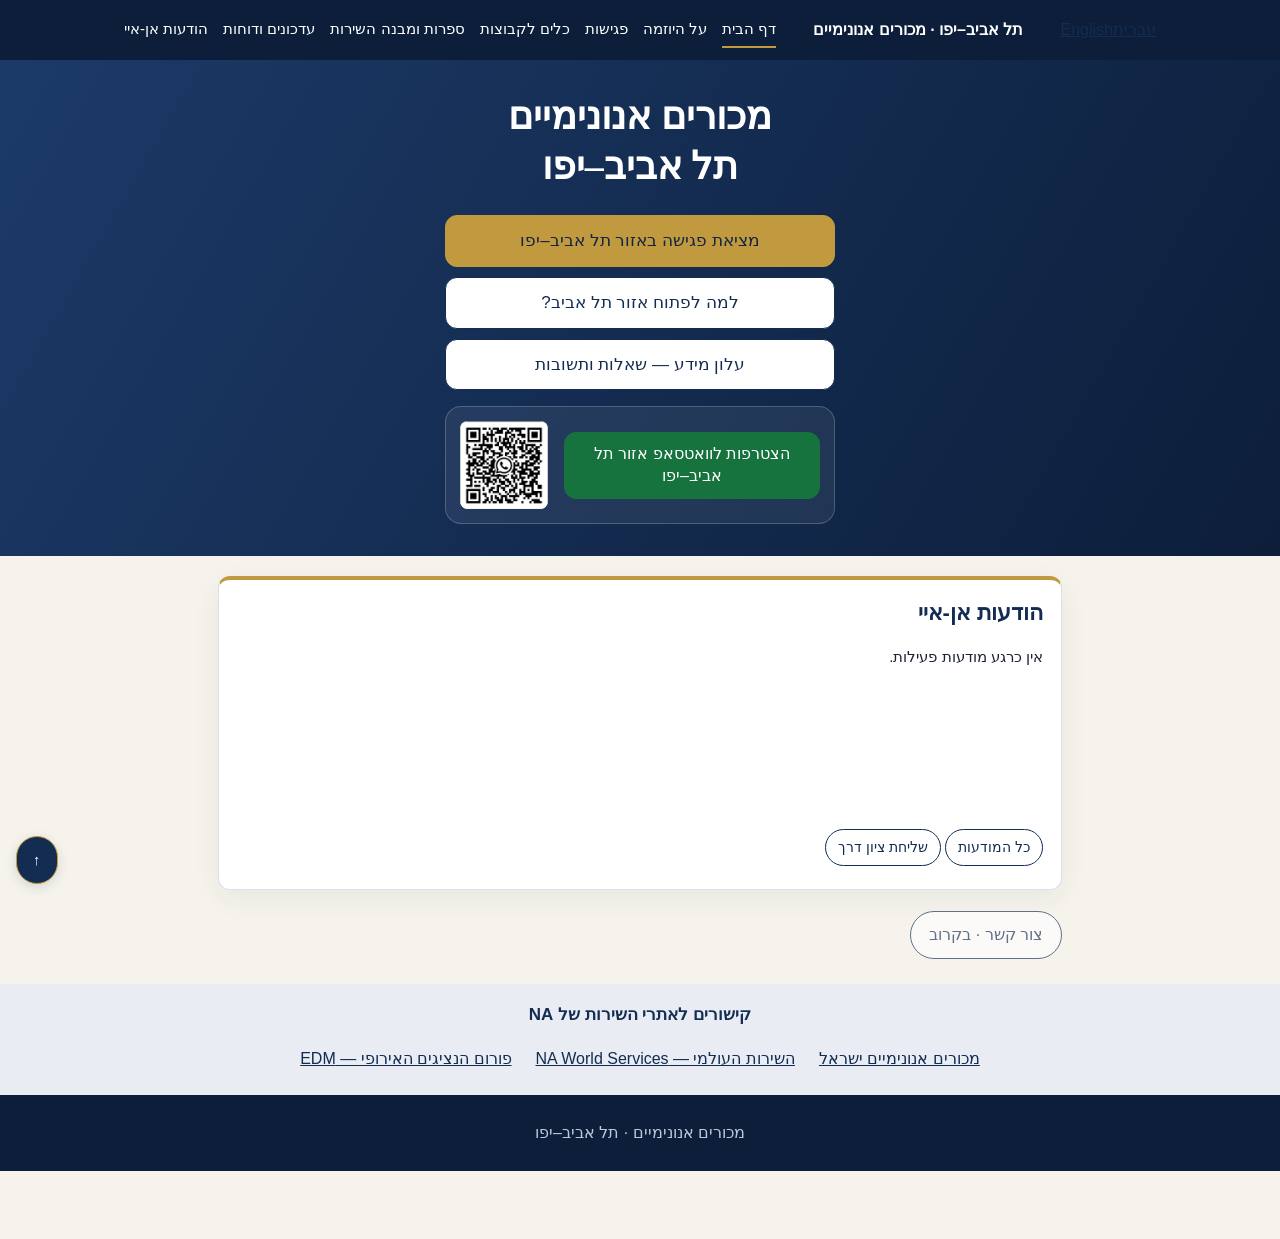
==== index.html @ 5b4075a1 "Refresh notice-board assets to show new marathon flyer" ====
<!doctype html><html lang="he" dir="rtl"><head><meta charset="UTF-8"><meta name="viewport" content="width=device-width, initial-scale=1.0"><meta name="color-scheme" content="light only"><meta name="theme-color" content="#132c52"><title>מכורים אנונימיים · תל אביב–יפו | פגישות, שירות ועדכונים</title><meta name="description" content="מידע לקבוצות ולחברים בתל אביב–יפו: רשימת פגישות, הודעות אן-איי, קריאות, ספרות ומבנה השירות, היוזמה להקמת אזור וקישור לקבוצת הוואטסאפ."><link rel="canonical" href="https://na-tel-aviv.github.io/"><meta property="og:type" content="website"><meta property="og:locale" content="he_IL"><meta property="og:site_name" content="יוזמת אזור שירות תל אביב–יפו"><meta property="og:title" content="מכורים אנונימיים · תל אביב–יפו | פגישות ושירות"><meta property="og:description" content="מידע לקבוצות ולחברים בתל אביב–יפו: רשימת פגישות, הודעות אן-איי, קריאות, ספרות ומבנה השירות, היוזמה להקמת אזור וקישור לקבוצת הוואטסאפ."><meta property="og:url" content="https://na-tel-aviv.github.io/"><meta property="og:image" content="https://na-tel-aviv.github.io/assets/tel-aviv-share.jpg"><meta property="og:image:secure_url" content="https://na-tel-aviv.github.io/assets/tel-aviv-share.jpg"><meta property="og:image:type" content="image/jpeg"><meta property="og:image:width" content="1536"><meta property="og:image:height" content="1536"><meta property="og:image:alt" content="אזור תל אביב — סמל NA על רקע העיר בשעת ערב"><meta name="twitter:card" content="summary_large_image"><meta name="twitter:title" content="מכורים אנונימיים · תל אביב–יפו | פגישות ושירות"><meta name="twitter:description" content="מידע לקבוצות ולחברים בתל אביב–יפו: רשימת פגישות, הודעות אן-איי, קריאות, ספרות ומבנה השירות, היוזמה להקמת אזור וקישור לקבוצת הוואטסאפ."><meta name="twitter:image" content="https://na-tel-aviv.github.io/assets/tel-aviv-share.jpg"><link rel="stylesheet" href="community-v5.css?v=marathon-20261108"><script src="community-v5.js?v=marathon-20261108" defer></script><style>
.home .hub-hero{padding:32px 20px}.home .hub-hero h1{font-size:38px;line-height:1.3;margin:0 auto 24px}.home .home-actions{display:grid;grid-template-columns:1fr;gap:10px;max-width:390px;margin:0 auto}.home .home-actions>.action{display:flex;align-items:center;justify-content:center;min-height:48px;padding:10px 16px;margin:0;border-radius:12px;font-size:17px}.home-join-row{display:flex;align-items:center;justify-content:space-between;gap:16px;margin-top:6px;padding:14px;background:rgba(255,255,255,.07);border:1px solid rgba(255,255,255,.2);border-radius:16px}.home .home-join-row .whatsapp-qr{width:88px;flex:0 0 88px;border-radius:8px}.home .home-join-row .whatsapp-button{display:flex;align-items:center;justify-content:center;flex:1;min-height:48px;max-width:none;margin:0;padding:10px 12px;border-radius:12px;font-size:16px;line-height:1.4;text-align:center}.home #home-board h2{font-size:22px}.home .compact-home{padding:20px 18px}.home header.nav{padding:12px 0}.home .site-links{gap:5px 15px}
@media(max-width:600px){.home .brand{font-size:14px;text-align:center}.home .site-links{display:grid;grid-template-columns:repeat(3,minmax(0,1fr));gap:2px 8px;margin-top:10px;text-align:center;align-items:center}.home .site-links a{font-size:12px;line-height:1.35;padding:6px 0}.home .site-links a:nth-child(5){grid-column:span 2}.home .hub-hero{padding:28px 20px}.home .hub-hero h1{font-size:30px;margin-bottom:22px}.home .home-actions>.action{font-size:16px}.home .home-join-row{gap:12px;padding:12px}.home .home-join-row .whatsapp-qr{width:80px;flex-basis:80px}.home .home-join-row .whatsapp-button{font-size:15px;padding:10px 8px}.home .container{padding:0 16px}}
</style><link rel="stylesheet" href="typography-meoded-v2.css"><link rel="stylesheet" href="bilingual.css?v=1"><script src="i18n.js?v=9" defer></script></head><body class="home"><header class="nav"></header><main><section class="hub-hero"><h1>מכורים אנונימיים<br>תל אביב–יפו</h1><div class="home-actions"><a class="action primary home-gold" href="meetings.html">מציאת פגישה באזור תל אביב–יפו</a><a class="action" href="initiative.html">למה לפתוח אזור תל אביב?</a><a class="action" href="leaflet.html">עלון מידע — שאלות ותשובות</a><div class="home-join-row"><a class="action whatsapp-button" href="https://chat.whatsapp.com/EUOjk9FN8PeHu8zRY08g4K?s=cl&amp;p=a&amp;mlu=4&amp;ilr=4" target="_blank" rel="noopener noreferrer">הצטרפות לוואטסאפ אזור תל אביב–יפו</a><a href="https://chat.whatsapp.com/EUOjk9FN8PeHu8zRY08g4K?s=cl&amp;p=a&amp;mlu=4&amp;ilr=4" target="_blank" rel="noopener noreferrer" class="whatsapp-qr" aria-label="הצטרפות לקבוצת הוואטסאפ באמצעות קוד QR"><img src="[data-uri]" alt="קוד QR להצטרפות לקבוצת אזור תל אביב בדרך" width="1384" height="1536"></a></div></div></section><div class="hub-main compact-home"><div id="home-board"></div><div class="home-utilities"><button class="action" disabled>צור קשר · בקרוב</button></div></div></main><footer>מכורים אנונימיים · תל אביב–יפו</footer></body></html>
---- community-v5.css ----
:root{--navy:#132c52;--paper:#f6f3ec;--gold:#c19a3f;--muted:#4a5468}*{box-sizing:border-box}html{scroll-padding-top:130px}body{margin:0;background:var(--paper);color:#1c2333;font-family:'Segoe UI',Arial,sans-serif;line-height:1.75;direction:rtl}a{color:var(--navy)}button,input,select,textarea{font:inherit}button,.action{cursor:pointer}a:focus-visible,button:focus-visible,summary:focus-visible,input:focus-visible,select:focus-visible,textarea:focus-visible{outline:3px solid #bd8618;outline-offset:4px}header.nav{position:sticky;top:0;z-index:50;background:#0c1e3a;color:white;padding:14px 0}.nav-inner{display:flex;flex-wrap:wrap;gap:12px;justify-content:space-between;align-items:center}.container{max-width:1080px;margin:auto;padding:0 24px}.brand{font-weight:700}.brand a{color:white;text-decoration:none}.site-links{display:flex;gap:10px 20px;flex-wrap:wrap}.site-links a{color:#fff;font-size:15px;text-decoration:none;padding:4px 0}.site-links a[aria-current=page]{border-bottom:2px solid var(--gold)}.skip{position:fixed;right:20px;top:-100px;z-index:100;background:white;padding:12px}.skip:focus{top:12px}.hub-hero{background:linear-gradient(120deg,#1c3a68,#0c1e3a);color:#fff;padding:58px 24px;text-align:center}.hub-hero h1{font-family:Georgia,'Times New Roman',serif;font-size:clamp(29px,4vw,42px);margin:0 auto 14px;max-width:840px;line-height:1.4;color:white}.hub-hero p{max-width:750px;margin:0 auto;color:#d1dbee;font-size:18px}.hub-main{max-width:1000px;margin:auto;padding:38px 24px 65px;min-width:0}.hub-main h2{color:var(--navy);font-size:26px;line-height:1.4}.hub-main section{padding:22px 0}.intro,.source{color:var(--muted)}.source{font-size:14px}.paper{background:#fff;padding:26px;border-radius:14px;margin:20px 0;border-right:4px solid var(--gold);box-shadow:0 6px 24px #132c5209}.action{display:inline-block;border:1px solid var(--navy);border-radius:24px;padding:9px 18px;color:var(--navy);background:#fff;text-decoration:none;margin:5px 0}.action.primary{background:var(--navy);color:#fff}.toolbar{display:flex;gap:12px;flex-wrap:wrap;align-items:end;margin:20px 0}.toolbar label{display:flex;flex-direction:column;gap:5px;flex:1;min-width:150px}input,select,textarea{border:1px solid #a4afc0;background:white;border-radius:8px;padding:10px;max-width:100%}.meeting-list{display:grid;grid-template-columns:repeat(2,minmax(0,1fr));gap:18px}.meeting-card{background:white;border:1px solid #e1e3e8;border-radius:12px;padding:22px}.meeting-card h2{font-size:22px;margin:6px 0}.meeting-card p{margin:6px 0}.time{font-weight:bold;color:#8b650f}.empty{border:1px dashed #acb7c9;border-radius:12px;padding:26px;background:#fff;color:var(--muted)}details.reading{background:white;border:1px solid #dce0e7;border-radius:12px;margin:14px 0;overflow:hidden}summary{padding:20px;font-size:21px;font-weight:bold;color:var(--navy);cursor:pointer}details .reading-body{padding:0 20px 24px}.reading-scan{display:block;width:100%;height:auto;margin:12px auto}.scan-wrap{overflow:auto}.scan-wrap.enlarged .reading-scan{width:1200px;max-width:none}.diagram{display:block;width:100%;max-width:800px;height:auto;margin:25px auto}.service-item{border-bottom:1px solid #dce0e7;padding:18px 0}.service-item h3{color:var(--navy);margin:0 0 8px}.service-item p{margin:0}.resource-list{list-style:none;padding:0}.resource-list li{border-bottom:1px solid #dce0e7;padding:14px 0}.resource-list a{font-weight:bold}.resource-list p{margin:4px 0;color:var(--muted)}.report-types{display:grid;grid-template-columns:repeat(3,1fr);gap:18px}.report-types h2{font-size:22px}.site-resources{padding:28px 24px;background:#e9edf3;text-align:center}.site-resources h2{font-size:20px;color:var(--navy);margin:0 0 10px}.site-resources a{display:inline-block;margin:6px 12px}footer{padding:24px;background:#0c1e3a;color:#bdc8db;text-align:center}#bulletin{background:#fff;border:1px solid #dbe0e8;border-top:4px solid var(--gold);border-radius:12px;padding:18px;box-shadow:0 8px 28px #132c5210}#bulletin h2{font-size:23px;color:var(--navy);margin:0 0 10px}#bulletin .notice-window{height:290px;overflow:auto;scroll-behavior:auto;overscroll-behavior:contain}#bulletin article{padding:12px 0;border-bottom:1px solid #e1e3e8}#bulletin h3{font-size:17px;margin:3px 0}#bulletin p{font-size:15px;margin:5px 0}#bulletin time{font-size:13px;color:#6b7381}#bulletin .action{font-size:14px;padding:5px 12px}.notice-card{padding:22px;background:#fff;border-radius:12px;margin:16px 0}.notice-card h2{font-size:23px;margin:0}.notice-form label{display:flex;flex-direction:column;margin:16px 0;gap:6px}.notice-form textarea{min-height:130px}.status{color:#34513b}body.has-board{padding-left:310px}body.has-board #bulletin{position:fixed;left:18px;top:155px;width:275px;z-index:20}.hub-main [hidden]{display:none!important}@media(max-width:1100px){body.has-board{padding-left:0}body.has-board #bulletin{position:static;width:auto;margin:20px 20px 0}#bulletin .notice-window{height:175px}.site-links{gap:6px 15px}.site-links a{font-size:14px}}@media(max-width:600px){.meeting-list,.report-types{grid-template-columns:1fr}.hub-main{padding:26px 18px 45px}.hub-hero{padding:38px 20px}.paper{padding:20px}.toolbar label{min-width:125px}.nav-inner{display:block}.site-links{margin-top:10px}.brand{font-size:15px}.container{padding:0 18px}header.nav{position:relative}.hero{padding:55px 0}.hero h1{font-size:32px}.hero p.lead{font-size:18px}.purpose-box{padding:24px}.reading-body{padding:0 10px 16px!important}}@media(prefers-reduced-motion:reduce){html{scroll-behavior:auto}*,*::before,*::after{animation:none!important;transition:none!important}}@media print{body{padding:0!important;background:white}header,#bulletin,.site-resources,footer,.hub-hero,.toolbar,.action,.source,.skip{display:none!important}.hub-main{max-width:none;padding:0}body.print-reading .hub-main>*:not(.reading){display:none}body.print-reading details:not(.printing){display:none}body.print-reading details.printing{display:block;border:0}body.print-reading details.printing summary{display:none}.scan-wrap{overflow:visible}.scan-wrap.enlarged .reading-scan{width:100%;max-width:100%}.reading-scan{break-inside:avoid;max-height:90vh;object-fit:contain}.reading-body{padding:0!important}}

#bulletin[hidden],#board-toggle[hidden]{display:none!important}#board-toggle{position:fixed;left:16px;bottom:calc(16px + env(safe-area-inset-bottom,0px));z-index:61;border:1px solid #c19a3f;border-radius:28px;background:#132c52;color:#fff;padding:10px 18px;box-shadow:0 4px 16px #132c5233;font-weight:bold}@media(max-width:1100px){body.has-board #bulletin{position:fixed;left:12px;right:auto;top:auto;bottom:calc(78px + env(safe-area-inset-bottom,0px));width:min(340px,calc(100vw - 24px));max-height:calc(100dvh - 110px);overflow:auto;margin:0;z-index:60}#bulletin .notice-window{height:min(260px,40dvh)}body.has-board{padding-bottom:72px}}@media print{#board-toggle{display:none!important}}

.home .hub-main{max-width:1160px}.home .hub-hero{padding:65px 22px}.home .hub-hero h1{font-size:clamp(36px,5vw,58px)}.home-eyebrow{font-size:14px;font-weight:bold;letter-spacing:1px;color:#997421}.hub-hero .home-eyebrow{color:#e2c77d;margin-bottom:15px}.home-actions{display:flex;justify-content:center;flex-wrap:wrap;gap:12px;margin-top:26px}.action.home-gold{background:#c19a3f;color:#102442;border-color:#c19a3f}.home-grid{display:grid;grid-template-columns:minmax(0,1.4fr) minmax(0,1fr);gap:24px;align-items:start}.home-intro{margin:0}.home-intro h2{margin-top:8px}#home-board #bulletin{position:static;width:auto;margin:0}#home-board .notice-window{height:280px}.home-whatsapp{display:flex;justify-content:space-between;gap:28px;align-items:center}.whatsapp-button{background:#16733e;color:white;border-color:#16733e}.home .whatsapp-qr{display:block;position:relative;width:208px;aspect-ratio:1;overflow:hidden;border-radius:12px;flex-shrink:0;background:#fff}.home .whatsapp-qr img{position:absolute;width:333.493976%;height:auto;max-width:none;left:-116.86747%;top:-151.566265%}.home-shortcuts{display:grid;grid-template-columns:repeat(3,1fr);gap:18px}.home-shortcuts a{text-decoration:none;margin:0;border-right-width:3px}.home-shortcuts h3{margin:0;color:#132c52}.home-shortcuts p{color:#4a5468;margin-bottom:0}.home-contact{display:flex;justify-content:space-between;align-items:center;gap:20px}.home-contact h2{margin:0}.home-contact p{margin-bottom:0}.home-contact button:disabled{cursor:default;opacity:.65}@media(max-width:750px){.home-grid,.home-shortcuts{grid-template-columns:1fr}.home-whatsapp{flex-direction:column;text-align:center}.home-contact{align-items:start;flex-direction:column}.home .hub-hero{padding:42px 20px}#home-board .notice-window{height:220px}}

.home .paper{padding:26px}@media(max-width:600px){.home .paper{padding:20px}}

#back-to-top{position:fixed;left:16px;bottom:calc(16px + env(safe-area-inset-bottom,0px));z-index:80;border:1px solid #c19a3f;border-radius:24px;padding:10px 16px;background:#132c52;color:#fff;box-shadow:0 3px 12px #132c5226;cursor:pointer;font-size:15px}body{padding-bottom:68px}.home .hub-hero{padding:32px 20px}.home .hub-hero h1{font-size:clamp(30px,4vw,44px);margin-bottom:16px}.home .home-actions{margin-top:16px}.home .compact-home{max-width:880px;padding-top:24px;padding-bottom:24px}.home #home-board .notice-window{height:185px}.home-utilities{display:flex;justify-content:space-between;align-items:start;gap:12px;margin-top:16px}.qr-details summary{font-family:inherit;font-size:15px;padding:10px 14px}.home .qr-details .whatsapp-qr{width:160px;margin:8px auto}.home .site-resources{padding:16px 20px}.home .site-resources h2{font-size:17px}.home-utilities button:disabled{opacity:.65;cursor:default}@media(max-width:600px){.home .home-actions{display:grid;gap:8px}.home .home-actions .action{margin:0}.home .hub-hero{padding:24px 18px}.home-utilities{flex-wrap:wrap}}@media print{#back-to-top{display:none!important}}


/* NA event flyer: cork-board presentation, original scrolling notices unchanged */
#bulletin.na-cork-board{background:linear-gradient(135deg,#b8834d,#d3a36c 44%,#b47c48);border:8px solid #87562d;box-shadow:inset 0 0 0 2px #e5c79d,0 6px 20px #0002}
#bulletin.na-cork-board .notice-window{background:#fffdf5;border-radius:8px}
.na-event-flyer{position:relative;margin:18px auto 10px;padding:16px 12px 12px;max-width:290px;background:#f5e8ce;box-shadow:2px 5px 12px #39220e66;transform:rotate(-1deg);text-align:center}
.na-event-flyer:before{content:"";position:absolute;top:2px;left:50%;width:16px;height:16px;border-radius:50%;background:radial-gradient(circle at 35% 30%,#ffdfb1,#ae2e23 60%,#6e1b19);box-shadow:1px 2px 3px #0005;transform:translateX(-50%);z-index:1}
.na-event-flyer a{display:block;margin-top:6px}
.na-event-flyer img{display:block;width:100%;height:auto;border-radius:2px}
.na-event-flyer[hidden]{display:none!important}
@media(min-width:1101px){#home-board #bulletin.na-cork-board{display:grid;grid-template-columns:minmax(0,1fr) minmax(0,0.85fr);column-gap:14px;align-items:start}#home-board #bulletin.na-cork-board>h2{grid-column:1/-1}#home-board #bulletin.na-cork-board>.notice-window{grid-column:1;grid-row:2}#home-board #bulletin.na-cork-board>.na-event-flyer{grid-column:2;grid-row:2;margin-top:8px}#home-board #bulletin.na-cork-board>.action,#home-board #bulletin.na-cork-board>#home-milestone{grid-column:1/-1}}
@media(max-width:1100px){.na-event-flyer{max-width:220px}}
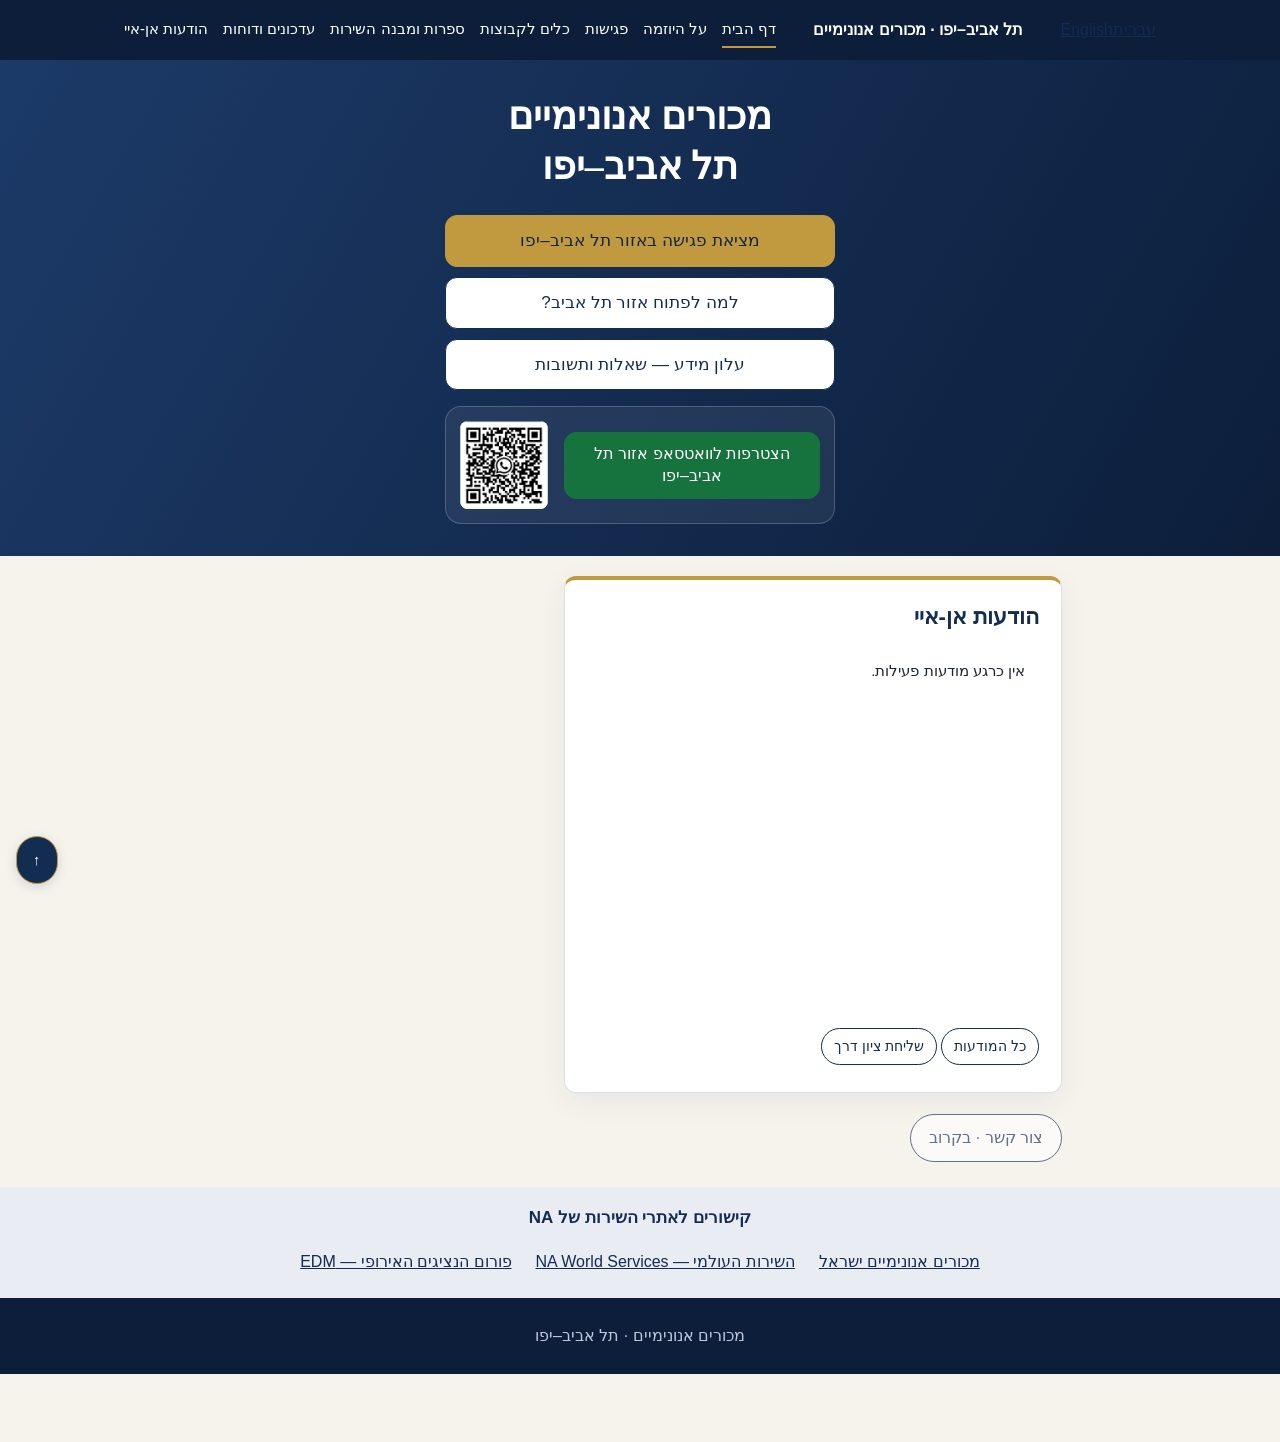
==== commit a9e40e88: "Load separate NA announcements and flyer board layout" ====
--- a/index.html
+++ b/index.html
@@ -1,4 +1,4 @@
-<!doctype html><html lang="he" dir="rtl"><head><meta charset="UTF-8"><meta name="viewport" content="width=device-width, initial-scale=1.0"><meta name="color-scheme" content="light only"><meta name="theme-color" content="#132c52"><title>מכורים אנונימיים · תל אביב–יפו | פגישות, שירות ועדכונים</title><meta name="description" content="מידע לקבוצות ולחברים בתל אביב–יפו: רשימת פגישות, הודעות אן-איי, קריאות, ספרות ומבנה השירות, היוזמה להקמת אזור וקישור לקבוצת הוואטסאפ."><link rel="canonical" href="https://na-tel-aviv.github.io/"><meta property="og:type" content="website"><meta property="og:locale" content="he_IL"><meta property="og:site_name" content="יוזמת אזור שירות תל אביב–יפו"><meta property="og:title" content="מכורים אנונימיים · תל אביב–יפו | פגישות ושירות"><meta property="og:description" content="מידע לקבוצות ולחברים בתל אביב–יפו: רשימת פגישות, הודעות אן-איי, קריאות, ספרות ומבנה השירות, היוזמה להקמת אזור וקישור לקבוצת הוואטסאפ."><meta property="og:url" content="https://na-tel-aviv.github.io/"><meta property="og:image" content="https://na-tel-aviv.github.io/assets/tel-aviv-share.jpg"><meta property="og:image:secure_url" content="https://na-tel-aviv.github.io/assets/tel-aviv-share.jpg"><meta property="og:image:type" content="image/jpeg"><meta property="og:image:width" content="1536"><meta property="og:image:height" content="1536"><meta property="og:image:alt" content="אזור תל אביב — סמל NA על רקע העיר בשעת ערב"><meta name="twitter:card" content="summary_large_image"><meta name="twitter:title" content="מכורים אנונימיים · תל אביב–יפו | פגישות ושירות"><meta name="twitter:description" content="מידע לקבוצות ולחברים בתל אביב–יפו: רשימת פגישות, הודעות אן-איי, קריאות, ספרות ומבנה השירות, היוזמה להקמת אזור וקישור לקבוצת הוואטסאפ."><meta name="twitter:image" content="https://na-tel-aviv.github.io/assets/tel-aviv-share.jpg"><link rel="stylesheet" href="community-v5.css?v=marathon-20261108"><script src="community-v5.js?v=marathon-20261108" defer></script><style>
+<!doctype html><html lang="he" dir="rtl"><head><meta charset="UTF-8"><meta name="viewport" content="width=device-width, initial-scale=1.0"><meta name="color-scheme" content="light only"><meta name="theme-color" content="#132c52"><title>מכורים אנונימיים · תל אביב–יפו | פגישות, שירות ועדכונים</title><meta name="description" content="מידע לקבוצות ולחברים בתל אביב–יפו: רשימת פגישות, הודעות אן-איי, קריאות, ספרות ומבנה השירות, היוזמה להקמת אזור וקישור לקבוצת הוואטסאפ."><link rel="canonical" href="https://na-tel-aviv.github.io/"><meta property="og:type" content="website"><meta property="og:locale" content="he_IL"><meta property="og:site_name" content="יוזמת אזור שירות תל אביב–יפו"><meta property="og:title" content="מכורים אנונימיים · תל אביב–יפו | פגישות ושירות"><meta property="og:description" content="מידע לקבוצות ולחברים בתל אביב–יפו: רשימת פגישות, הודעות אן-איי, קריאות, ספרות ומבנה השירות, היוזמה להקמת אזור וקישור לקבוצת הוואטסאפ."><meta property="og:url" content="https://na-tel-aviv.github.io/"><meta property="og:image" content="https://na-tel-aviv.github.io/assets/tel-aviv-share.jpg"><meta property="og:image:secure_url" content="https://na-tel-aviv.github.io/assets/tel-aviv-share.jpg"><meta property="og:image:type" content="image/jpeg"><meta property="og:image:width" content="1536"><meta property="og:image:height" content="1536"><meta property="og:image:alt" content="אזור תל אביב — סמל NA על רקע העיר בשעת ערב"><meta name="twitter:card" content="summary_large_image"><meta name="twitter:title" content="מכורים אנונימיים · תל אביב–יפו | פגישות ושירות"><meta name="twitter:description" content="מידע לקבוצות ולחברים בתל אביב–יפו: רשימת פגישות, הודעות אן-איי, קריאות, ספרות ומבנה השירות, היוזמה להקמת אזור וקישור לקבוצת הוואטסאפ."><meta name="twitter:image" content="https://na-tel-aviv.github.io/assets/tel-aviv-share.jpg"><link rel="stylesheet" href="community-v5.css?v=separate-board-20261108"><script src="community-v5.js?v=separate-board-20261108" defer></script><style>
 .home .hub-hero{padding:32px 20px}.home .hub-hero h1{font-size:38px;line-height:1.3;margin:0 auto 24px}.home .home-actions{display:grid;grid-template-columns:1fr;gap:10px;max-width:390px;margin:0 auto}.home .home-actions>.action{display:flex;align-items:center;justify-content:center;min-height:48px;padding:10px 16px;margin:0;border-radius:12px;font-size:17px}.home-join-row{display:flex;align-items:center;justify-content:space-between;gap:16px;margin-top:6px;padding:14px;background:rgba(255,255,255,.07);border:1px solid rgba(255,255,255,.2);border-radius:16px}.home .home-join-row .whatsapp-qr{width:88px;flex:0 0 88px;border-radius:8px}.home .home-join-row .whatsapp-button{display:flex;align-items:center;justify-content:center;flex:1;min-height:48px;max-width:none;margin:0;padding:10px 12px;border-radius:12px;font-size:16px;line-height:1.4;text-align:center}.home #home-board h2{font-size:22px}.home .compact-home{padding:20px 18px}.home header.nav{padding:12px 0}.home .site-links{gap:5px 15px}
 @media(max-width:600px){.home .brand{font-size:14px;text-align:center}.home .site-links{display:grid;grid-template-columns:repeat(3,minmax(0,1fr));gap:2px 8px;margin-top:10px;text-align:center;align-items:center}.home .site-links a{font-size:12px;line-height:1.35;padding:6px 0}.home .site-links a:nth-child(5){grid-column:span 2}.home .hub-hero{padding:28px 20px}.home .hub-hero h1{font-size:30px;margin-bottom:22px}.home .home-actions>.action{font-size:16px}.home .home-join-row{gap:12px;padding:12px}.home .home-join-row .whatsapp-qr{width:80px;flex-basis:80px}.home .home-join-row .whatsapp-button{font-size:15px;padding:10px 8px}.home .container{padding:0 16px}}
 </style><link rel="stylesheet" href="typography-meoded-v2.css"><link rel="stylesheet" href="bilingual.css?v=1"><script src="i18n.js?v=9" defer></script></head><body class="home"><header class="nav"></header><main><section class="hub-hero"><h1>מכורים אנונימיים<br>תל אביב–יפו</h1><div class="home-actions"><a class="action primary home-gold" href="meetings.html">מציאת פגישה באזור תל אביב–יפו</a><a class="action" href="initiative.html">למה לפתוח אזור תל אביב?</a><a class="action" href="leaflet.html">עלון מידע — שאלות ותשובות</a><div class="home-join-row"><a class="action whatsapp-button" href="https://chat.whatsapp.com/EUOjk9FN8PeHu8zRY08g4K?s=cl&amp;p=a&amp;mlu=4&amp;ilr=4" target="_blank" rel="noopener noreferrer">הצטרפות לוואטסאפ אזור תל אביב–יפו</a><a href="https://chat.whatsapp.com/EUOjk9FN8PeHu8zRY08g4K?s=cl&amp;p=a&amp;mlu=4&amp;ilr=4" target="_blank" rel="noopener noreferrer" class="whatsapp-qr" aria-label="הצטרפות לקבוצת הוואטסאפ באמצעות קוד QR"><img src="[data-uri]" alt="קוד QR להצטרפות לקבוצת אזור תל אביב בדרך" width="1384" height="1536"></a></div></div></section><div class="hub-main compact-home"><div id="home-board"></div><div class="home-utilities"><button class="action" disabled>צור קשר · בקרוב</button></div></div></main><footer>מכורים אנונימיים · תל אביב–יפו</footer></body></html>
--- a/community-v5.css
+++ b/community-v5.css
@@ -20,3 +20,56 @@
 .na-event-flyer[hidden]{display:none!important}
 @media(min-width:1101px){#home-board #bulletin.na-cork-board{display:grid;grid-template-columns:minmax(0,1fr) minmax(0,0.85fr);column-gap:14px;align-items:start}#home-board #bulletin.na-cork-board>h2{grid-column:1/-1}#home-board #bulletin.na-cork-board>.notice-window{grid-column:1;grid-row:2}#home-board #bulletin.na-cork-board>.na-event-flyer{grid-column:2;grid-row:2;margin-top:8px}#home-board #bulletin.na-cork-board>.action,#home-board #bulletin.na-cork-board>#home-milestone{grid-column:1/-1}}
 @media(max-width:1100px){.na-event-flyer{max-width:220px}}
+
+
+/* Mobile bulletin: keep announcements readable and the flyer secondary. */
+@media(max-width:750px){
+  .home #home-board #bulletin.na-cork-board{
+    display:flex;flex-direction:column;align-items:stretch;
+    width:100%;max-width:100%;min-width:0;box-sizing:border-box;
+    padding:14px 12px 18px;overflow:visible;
+  }
+  .home #home-board #bulletin.na-cork-board>h2{margin-bottom:12px}
+  .home #home-board #bulletin.na-cork-board>.notice-window{
+    display:block;width:100%;min-width:0;box-sizing:border-box;
+    height:260px;max-height:38dvh;overflow-y:auto;overflow-x:hidden;
+    overscroll-behavior:contain;scrollbar-width:thin;
+    padding:4px 12px;flex:none;
+  }
+  .home #home-board #bulletin.na-cork-board .notice-window article{
+    overflow-wrap:anywhere;word-break:normal;line-height:1.5;
+  }
+  .home #home-board #bulletin.na-cork-board>.na-event-flyer{
+    box-sizing:border-box;width:min(190px,65%);max-width:190px;
+    margin:18px auto 14px;padding:14px 8px 8px;flex:none;
+    transform:rotate(-1deg);
+  }
+  .home #home-board #bulletin.na-cork-board>.action{
+    align-self:stretch;max-width:100%;white-space:normal;
+  }
+}
+
+
+/* Independent announcement area and event corkboard — 2026-11-08 */
+.home #home-board{display:grid;grid-template-columns:minmax(0,1fr) minmax(0,0.65fr);gap:22px;align-items:start;min-width:0}
+.home #home-board>#bulletin{position:static;display:block;width:100%;min-width:0;max-width:none;box-sizing:border-box;margin:0;padding:22px;background:#fff;border:1px solid #dbe0e8;border-top:4px solid #c19a3f;box-shadow:0 8px 28px #132c5210}
+.home #home-board>#bulletin .notice-window{box-sizing:border-box;width:100%;height:380px;max-height:none;min-width:0;overflow-y:auto;overflow-x:hidden;padding:10px 14px;background:#fff;scrollbar-width:thin}
+.home #home-board>#bulletin .notice-window article{overflow-wrap:break-word;line-height:1.6}
+.home #home-board>.na-event-flyer-board{box-sizing:border-box;min-width:0;width:100%;padding:18px 14px 22px;border:8px solid #87562d;border-radius:18px;background:linear-gradient(135deg,#b8834d,#d3a36c 44%,#b47c48);box-shadow:inset 0 0 0 2px #e5c79d,0 6px 20px #0002;text-align:center}
+.home #home-board>.na-event-flyer-board h2{margin:0 0 12px;color:#132c52;font-size:22px}
+.home #home-board>.na-event-flyer-board .na-event-flyer{width:min(100%,260px);max-width:100%;box-sizing:border-box;margin:10px auto 0}
+.home #home-board>.na-event-flyer-board .na-event-flyer img{width:100%;height:auto}
+.na-event-flyer-board[hidden]{display:none!important}
+@media(max-width:1100px){
+  .home #home-board{grid-template-columns:minmax(0,1fr);gap:22px}
+  .home #home-board>#bulletin{position:static;width:100%;max-height:none;overflow:visible;padding:18px 14px;margin:0}
+  .home #home-board>#bulletin .notice-window{height:340px;max-height:none;min-height:0;padding:10px 12px;overflow-y:auto}
+  .home #home-board>.na-event-flyer-board{width:100%;max-width:100%;margin:0 auto}
+  .home #home-board>.na-event-flyer-board .na-event-flyer{width:min(100%,260px);max-width:260px}
+}
+@media(max-width:600px){
+  .home #home-board>#bulletin{padding:16px 12px}
+  .home #home-board>#bulletin .notice-window{height:330px}
+  .home #home-board>#bulletin .notice-window article{font-size:16px}
+  .home #home-board>.na-event-flyer-board{padding:14px 10px 18px}
+}
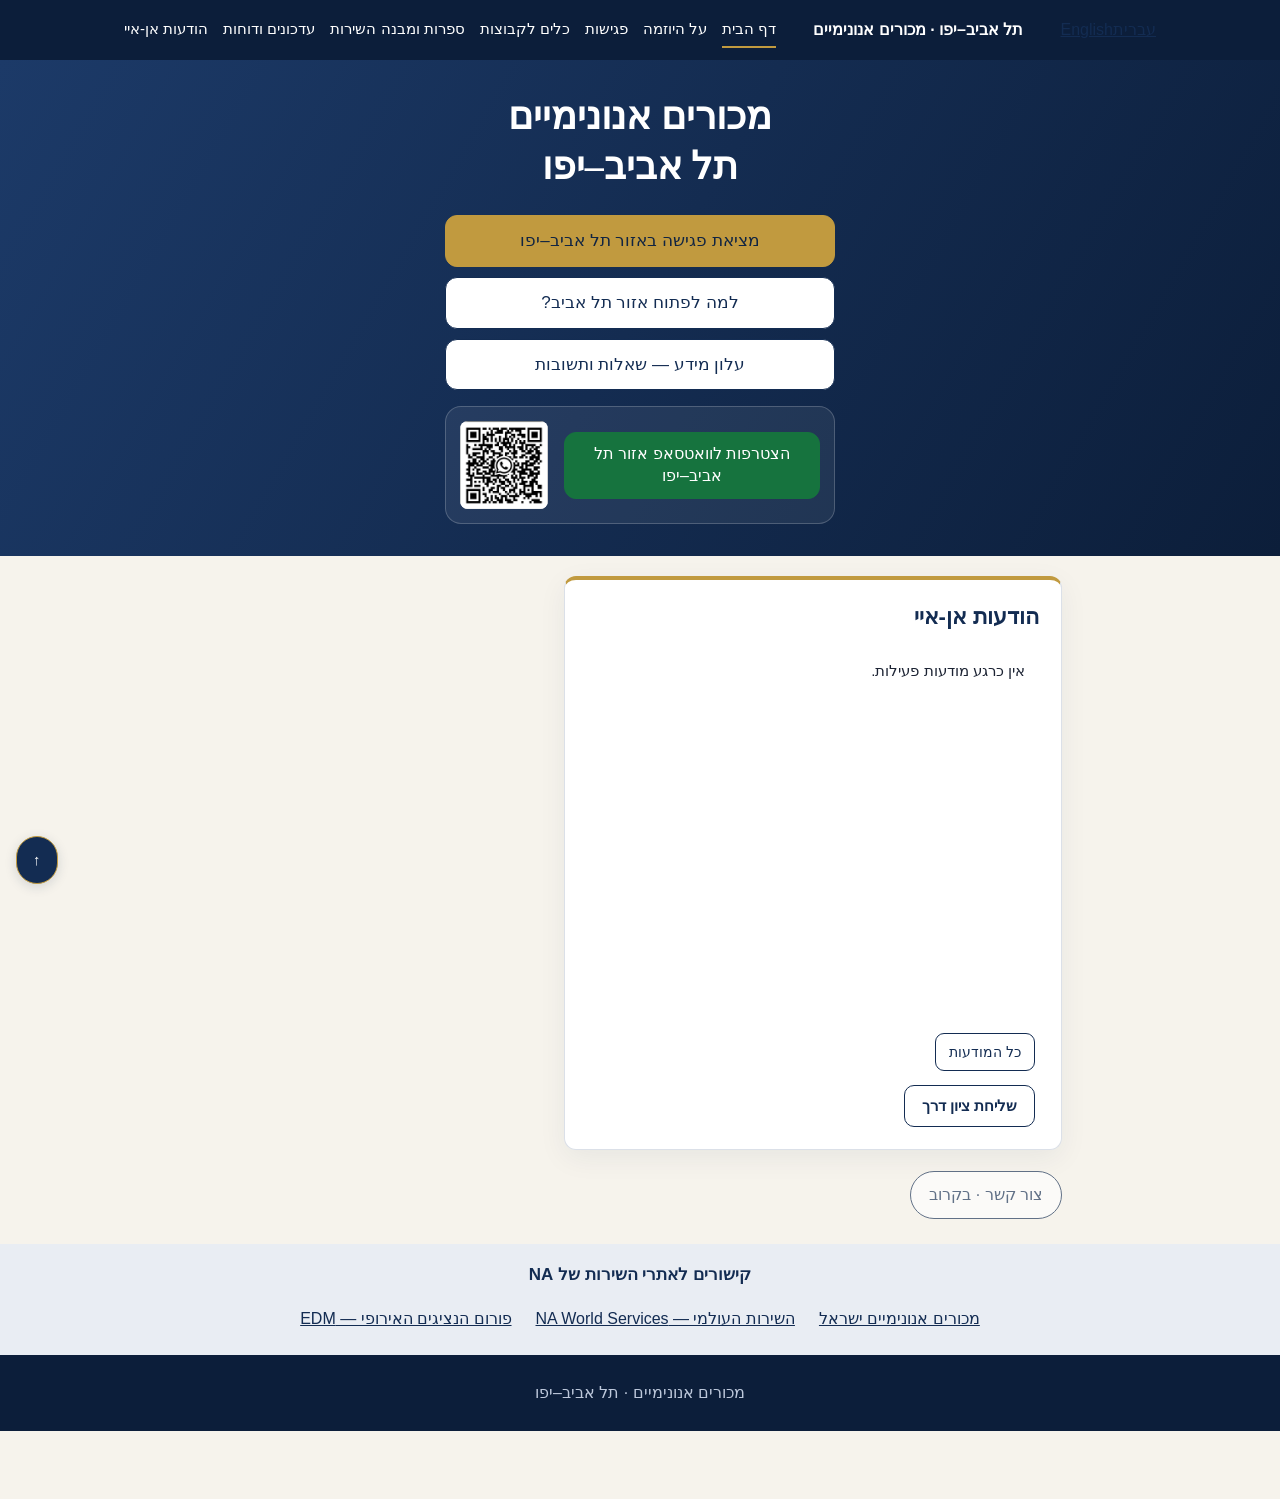
==== commit de60fc71: "Publish compact notice control styling" ====
--- a/index.html
+++ b/index.html
@@ -1,4 +1,4 @@
-<!doctype html><html lang="he" dir="rtl"><head><meta charset="UTF-8"><meta name="viewport" content="width=device-width, initial-scale=1.0"><meta name="color-scheme" content="light only"><meta name="theme-color" content="#132c52"><title>מכורים אנונימיים · תל אביב–יפו | פגישות, שירות ועדכונים</title><meta name="description" content="מידע לקבוצות ולחברים בתל אביב–יפו: רשימת פגישות, הודעות אן-איי, קריאות, ספרות ומבנה השירות, היוזמה להקמת אזור וקישור לקבוצת הוואטסאפ."><link rel="canonical" href="https://na-tel-aviv.github.io/"><meta property="og:type" content="website"><meta property="og:locale" content="he_IL"><meta property="og:site_name" content="יוזמת אזור שירות תל אביב–יפו"><meta property="og:title" content="מכורים אנונימיים · תל אביב–יפו | פגישות ושירות"><meta property="og:description" content="מידע לקבוצות ולחברים בתל אביב–יפו: רשימת פגישות, הודעות אן-איי, קריאות, ספרות ומבנה השירות, היוזמה להקמת אזור וקישור לקבוצת הוואטסאפ."><meta property="og:url" content="https://na-tel-aviv.github.io/"><meta property="og:image" content="https://na-tel-aviv.github.io/assets/tel-aviv-share.jpg"><meta property="og:image:secure_url" content="https://na-tel-aviv.github.io/assets/tel-aviv-share.jpg"><meta property="og:image:type" content="image/jpeg"><meta property="og:image:width" content="1536"><meta property="og:image:height" content="1536"><meta property="og:image:alt" content="אזור תל אביב — סמל NA על רקע העיר בשעת ערב"><meta name="twitter:card" content="summary_large_image"><meta name="twitter:title" content="מכורים אנונימיים · תל אביב–יפו | פגישות ושירות"><meta name="twitter:description" content="מידע לקבוצות ולחברים בתל אביב–יפו: רשימת פגישות, הודעות אן-איי, קריאות, ספרות ומבנה השירות, היוזמה להקמת אזור וקישור לקבוצת הוואטסאפ."><meta name="twitter:image" content="https://na-tel-aviv.github.io/assets/tel-aviv-share.jpg"><link rel="stylesheet" href="community-v5.css?v=separate-board-20261108"><script src="community-v5.js?v=separate-board-20261108" defer></script><style>
+<!doctype html><html lang="he" dir="rtl"><head><meta charset="UTF-8"><meta name="viewport" content="width=device-width, initial-scale=1.0"><meta name="color-scheme" content="light only"><meta name="theme-color" content="#132c52"><title>מכורים אנונימיים · תל אביב–יפו | פגישות, שירות ועדכונים</title><meta name="description" content="מידע לקבוצות ולחברים בתל אביב–יפו: רשימת פגישות, הודעות אן-איי, קריאות, ספרות ומבנה השירות, היוזמה להקמת אזור וקישור לקבוצת הוואטסאפ."><link rel="canonical" href="https://na-tel-aviv.github.io/"><meta property="og:type" content="website"><meta property="og:locale" content="he_IL"><meta property="og:site_name" content="יוזמת אזור שירות תל אביב–יפו"><meta property="og:title" content="מכורים אנונימיים · תל אביב–יפו | פגישות ושירות"><meta property="og:description" content="מידע לקבוצות ולחברים בתל אביב–יפו: רשימת פגישות, הודעות אן-איי, קריאות, ספרות ומבנה השירות, היוזמה להקמת אזור וקישור לקבוצת הוואטסאפ."><meta property="og:url" content="https://na-tel-aviv.github.io/"><meta property="og:image" content="https://na-tel-aviv.github.io/assets/tel-aviv-share.jpg"><meta property="og:image:secure_url" content="https://na-tel-aviv.github.io/assets/tel-aviv-share.jpg"><meta property="og:image:type" content="image/jpeg"><meta property="og:image:width" content="1536"><meta property="og:image:height" content="1536"><meta property="og:image:alt" content="אזור תל אביב — סמל NA על רקע העיר בשעת ערב"><meta name="twitter:card" content="summary_large_image"><meta name="twitter:title" content="מכורים אנונימיים · תל אביב–יפו | פגישות ושירות"><meta name="twitter:description" content="מידע לקבוצות ולחברים בתל אביב–יפו: רשימת פגישות, הודעות אן-איי, קריאות, ספרות ומבנה השירות, היוזמה להקמת אזור וקישור לקבוצת הוואטסאפ."><meta name="twitter:image" content="https://na-tel-aviv.github.io/assets/tel-aviv-share.jpg"><link rel="stylesheet" href="community-v5.css?v=compact-controls-20261108"><script src="community-v5.js?v=separate-board-20261108" defer></script><style>
 .home .hub-hero{padding:32px 20px}.home .hub-hero h1{font-size:38px;line-height:1.3;margin:0 auto 24px}.home .home-actions{display:grid;grid-template-columns:1fr;gap:10px;max-width:390px;margin:0 auto}.home .home-actions>.action{display:flex;align-items:center;justify-content:center;min-height:48px;padding:10px 16px;margin:0;border-radius:12px;font-size:17px}.home-join-row{display:flex;align-items:center;justify-content:space-between;gap:16px;margin-top:6px;padding:14px;background:rgba(255,255,255,.07);border:1px solid rgba(255,255,255,.2);border-radius:16px}.home .home-join-row .whatsapp-qr{width:88px;flex:0 0 88px;border-radius:8px}.home .home-join-row .whatsapp-button{display:flex;align-items:center;justify-content:center;flex:1;min-height:48px;max-width:none;margin:0;padding:10px 12px;border-radius:12px;font-size:16px;line-height:1.4;text-align:center}.home #home-board h2{font-size:22px}.home .compact-home{padding:20px 18px}.home header.nav{padding:12px 0}.home .site-links{gap:5px 15px}
 @media(max-width:600px){.home .brand{font-size:14px;text-align:center}.home .site-links{display:grid;grid-template-columns:repeat(3,minmax(0,1fr));gap:2px 8px;margin-top:10px;text-align:center;align-items:center}.home .site-links a{font-size:12px;line-height:1.35;padding:6px 0}.home .site-links a:nth-child(5){grid-column:span 2}.home .hub-hero{padding:28px 20px}.home .hub-hero h1{font-size:30px;margin-bottom:22px}.home .home-actions>.action{font-size:16px}.home .home-join-row{gap:12px;padding:12px}.home .home-join-row .whatsapp-qr{width:80px;flex-basis:80px}.home .home-join-row .whatsapp-button{font-size:15px;padding:10px 8px}.home .container{padding:0 16px}}
 </style><link rel="stylesheet" href="typography-meoded-v2.css"><link rel="stylesheet" href="bilingual.css?v=1"><script src="i18n.js?v=9" defer></script></head><body class="home"><header class="nav"></header><main><section class="hub-hero"><h1>מכורים אנונימיים<br>תל אביב–יפו</h1><div class="home-actions"><a class="action primary home-gold" href="meetings.html">מציאת פגישה באזור תל אביב–יפו</a><a class="action" href="initiative.html">למה לפתוח אזור תל אביב?</a><a class="action" href="leaflet.html">עלון מידע — שאלות ותשובות</a><div class="home-join-row"><a class="action whatsapp-button" href="https://chat.whatsapp.com/EUOjk9FN8PeHu8zRY08g4K?s=cl&amp;p=a&amp;mlu=4&amp;ilr=4" target="_blank" rel="noopener noreferrer">הצטרפות לוואטסאפ אזור תל אביב–יפו</a><a href="https://chat.whatsapp.com/EUOjk9FN8PeHu8zRY08g4K?s=cl&amp;p=a&amp;mlu=4&amp;ilr=4" target="_blank" rel="noopener noreferrer" class="whatsapp-qr" aria-label="הצטרפות לקבוצת הוואטסאפ באמצעות קוד QR"><img src="[data-uri]" alt="קוד QR להצטרפות לקבוצת אזור תל אביב בדרך" width="1384" height="1536"></a></div></div></section><div class="hub-main compact-home"><div id="home-board"></div><div class="home-utilities"><button class="action" disabled>צור קשר · בקרוב</button></div></div></main><footer>מכורים אנונימיים · תל אביב–יפו</footer></body></html>
--- a/community-v5.css
+++ b/community-v5.css
@@ -73,3 +73,30 @@
   .home #home-board>#bulletin .notice-window article{font-size:16px}
   .home #home-board>.na-event-flyer-board{padding:14px 10px 18px}
 }
+
+
+/* Compact controls for the independent announcements panel */
+.home #home-board>#bulletin>.action{
+  display:inline-flex;align-items:center;justify-content:center;
+  width:auto;max-width:100%;min-height:38px;
+  padding:7px 13px;margin:10px 4px 0;
+  font-size:14px;line-height:1.3;white-space:normal;
+  vertical-align:middle;border-radius:9px;
+}
+.home #home-board>#bulletin>#open-milestone{
+  display:block;width:fit-content;max-width:100%;
+  margin:14px 4px 0;padding:10px 17px;
+  font-size:15px;font-weight:700;border-radius:10px;
+}
+@media(max-width:750px){
+  .home #home-board>#bulletin>.action{
+    align-self:auto;display:inline-flex;width:auto;
+    max-width:calc(100% - 12px);min-height:36px;
+    margin:9px 4px 0;padding:7px 11px;font-size:13px;
+    border-radius:9px;
+  }
+  .home #home-board>#bulletin>#open-milestone{
+    display:block;width:fit-content;max-width:100%;
+    margin:13px 4px 0;padding:10px 16px;font-size:15px;
+  }
+}
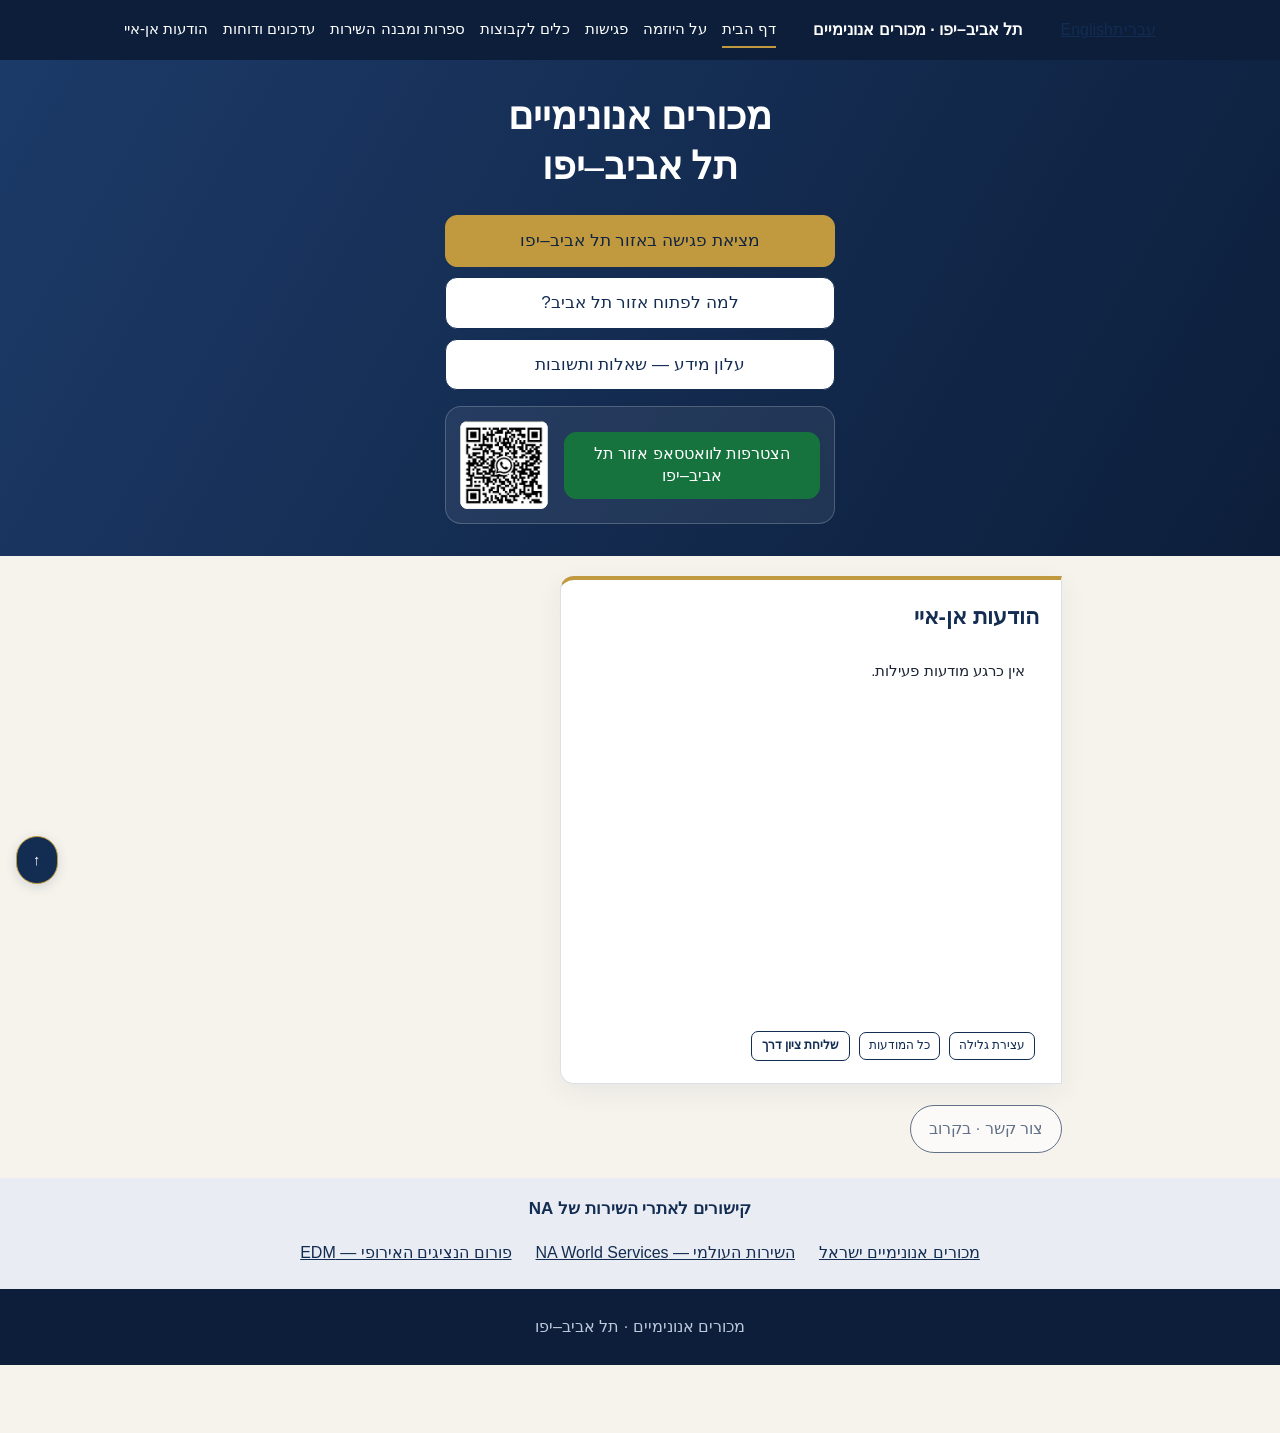
==== commit e9c1fdbd: "Publish attached flyer and smaller controls" ====
--- a/index.html
+++ b/index.html
@@ -1,4 +1,4 @@
-<!doctype html><html lang="he" dir="rtl"><head><meta charset="UTF-8"><meta name="viewport" content="width=device-width, initial-scale=1.0"><meta name="color-scheme" content="light only"><meta name="theme-color" content="#132c52"><title>מכורים אנונימיים · תל אביב–יפו | פגישות, שירות ועדכונים</title><meta name="description" content="מידע לקבוצות ולחברים בתל אביב–יפו: רשימת פגישות, הודעות אן-איי, קריאות, ספרות ומבנה השירות, היוזמה להקמת אזור וקישור לקבוצת הוואטסאפ."><link rel="canonical" href="https://na-tel-aviv.github.io/"><meta property="og:type" content="website"><meta property="og:locale" content="he_IL"><meta property="og:site_name" content="יוזמת אזור שירות תל אביב–יפו"><meta property="og:title" content="מכורים אנונימיים · תל אביב–יפו | פגישות ושירות"><meta property="og:description" content="מידע לקבוצות ולחברים בתל אביב–יפו: רשימת פגישות, הודעות אן-איי, קריאות, ספרות ומבנה השירות, היוזמה להקמת אזור וקישור לקבוצת הוואטסאפ."><meta property="og:url" content="https://na-tel-aviv.github.io/"><meta property="og:image" content="https://na-tel-aviv.github.io/assets/tel-aviv-share.jpg"><meta property="og:image:secure_url" content="https://na-tel-aviv.github.io/assets/tel-aviv-share.jpg"><meta property="og:image:type" content="image/jpeg"><meta property="og:image:width" content="1536"><meta property="og:image:height" content="1536"><meta property="og:image:alt" content="אזור תל אביב — סמל NA על רקע העיר בשעת ערב"><meta name="twitter:card" content="summary_large_image"><meta name="twitter:title" content="מכורים אנונימיים · תל אביב–יפו | פגישות ושירות"><meta name="twitter:description" content="מידע לקבוצות ולחברים בתל אביב–יפו: רשימת פגישות, הודעות אן-איי, קריאות, ספרות ומבנה השירות, היוזמה להקמת אזור וקישור לקבוצת הוואטסאפ."><meta name="twitter:image" content="https://na-tel-aviv.github.io/assets/tel-aviv-share.jpg"><link rel="stylesheet" href="community-v5.css?v=compact-controls-20261108"><script src="community-v5.js?v=separate-board-20261108" defer></script><style>
+<!doctype html><html lang="he" dir="rtl"><head><meta charset="UTF-8"><meta name="viewport" content="width=device-width, initial-scale=1.0"><meta name="color-scheme" content="light only"><meta name="theme-color" content="#132c52"><title>מכורים אנונימיים · תל אביב–יפו | פגישות, שירות ועדכונים</title><meta name="description" content="מידע לקבוצות ולחברים בתל אביב–יפו: רשימת פגישות, הודעות אן-איי, קריאות, ספרות ומבנה השירות, היוזמה להקמת אזור וקישור לקבוצת הוואטסאפ."><link rel="canonical" href="https://na-tel-aviv.github.io/"><meta property="og:type" content="website"><meta property="og:locale" content="he_IL"><meta property="og:site_name" content="יוזמת אזור שירות תל אביב–יפו"><meta property="og:title" content="מכורים אנונימיים · תל אביב–יפו | פגישות ושירות"><meta property="og:description" content="מידע לקבוצות ולחברים בתל אביב–יפו: רשימת פגישות, הודעות אן-איי, קריאות, ספרות ומבנה השירות, היוזמה להקמת אזור וקישור לקבוצת הוואטסאפ."><meta property="og:url" content="https://na-tel-aviv.github.io/"><meta property="og:image" content="https://na-tel-aviv.github.io/assets/tel-aviv-share.jpg"><meta property="og:image:secure_url" content="https://na-tel-aviv.github.io/assets/tel-aviv-share.jpg"><meta property="og:image:type" content="image/jpeg"><meta property="og:image:width" content="1536"><meta property="og:image:height" content="1536"><meta property="og:image:alt" content="אזור תל אביב — סמל NA על רקע העיר בשעת ערב"><meta name="twitter:card" content="summary_large_image"><meta name="twitter:title" content="מכורים אנונימיים · תל אביב–יפו | פגישות ושירות"><meta name="twitter:description" content="מידע לקבוצות ולחברים בתל אביב–יפו: רשימת פגישות, הודעות אן-איי, קריאות, ספרות ומבנה השירות, היוזמה להקמת אזור וקישור לקבוצת הוואטסאפ."><meta name="twitter:image" content="https://na-tel-aviv.github.io/assets/tel-aviv-share.jpg"><link rel="stylesheet" href="community-v5.css?v=attached-compact-20261108"><script src="community-v5.js?v=separate-board-20261108" defer></script><style>
 .home .hub-hero{padding:32px 20px}.home .hub-hero h1{font-size:38px;line-height:1.3;margin:0 auto 24px}.home .home-actions{display:grid;grid-template-columns:1fr;gap:10px;max-width:390px;margin:0 auto}.home .home-actions>.action{display:flex;align-items:center;justify-content:center;min-height:48px;padding:10px 16px;margin:0;border-radius:12px;font-size:17px}.home-join-row{display:flex;align-items:center;justify-content:space-between;gap:16px;margin-top:6px;padding:14px;background:rgba(255,255,255,.07);border:1px solid rgba(255,255,255,.2);border-radius:16px}.home .home-join-row .whatsapp-qr{width:88px;flex:0 0 88px;border-radius:8px}.home .home-join-row .whatsapp-button{display:flex;align-items:center;justify-content:center;flex:1;min-height:48px;max-width:none;margin:0;padding:10px 12px;border-radius:12px;font-size:16px;line-height:1.4;text-align:center}.home #home-board h2{font-size:22px}.home .compact-home{padding:20px 18px}.home header.nav{padding:12px 0}.home .site-links{gap:5px 15px}
 @media(max-width:600px){.home .brand{font-size:14px;text-align:center}.home .site-links{display:grid;grid-template-columns:repeat(3,minmax(0,1fr));gap:2px 8px;margin-top:10px;text-align:center;align-items:center}.home .site-links a{font-size:12px;line-height:1.35;padding:6px 0}.home .site-links a:nth-child(5){grid-column:span 2}.home .hub-hero{padding:28px 20px}.home .hub-hero h1{font-size:30px;margin-bottom:22px}.home .home-actions>.action{font-size:16px}.home .home-join-row{gap:12px;padding:12px}.home .home-join-row .whatsapp-qr{width:80px;flex-basis:80px}.home .home-join-row .whatsapp-button{font-size:15px;padding:10px 8px}.home .container{padding:0 16px}}
 </style><link rel="stylesheet" href="typography-meoded-v2.css"><link rel="stylesheet" href="bilingual.css?v=1"><script src="i18n.js?v=9" defer></script></head><body class="home"><header class="nav"></header><main><section class="hub-hero"><h1>מכורים אנונימיים<br>תל אביב–יפו</h1><div class="home-actions"><a class="action primary home-gold" href="meetings.html">מציאת פגישה באזור תל אביב–יפו</a><a class="action" href="initiative.html">למה לפתוח אזור תל אביב?</a><a class="action" href="leaflet.html">עלון מידע — שאלות ותשובות</a><div class="home-join-row"><a class="action whatsapp-button" href="https://chat.whatsapp.com/EUOjk9FN8PeHu8zRY08g4K?s=cl&amp;p=a&amp;mlu=4&amp;ilr=4" target="_blank" rel="noopener noreferrer">הצטרפות לוואטסאפ אזור תל אביב–יפו</a><a href="https://chat.whatsapp.com/EUOjk9FN8PeHu8zRY08g4K?s=cl&amp;p=a&amp;mlu=4&amp;ilr=4" target="_blank" rel="noopener noreferrer" class="whatsapp-qr" aria-label="הצטרפות לקבוצת הוואטסאפ באמצעות קוד QR"><img src="[data-uri]" alt="קוד QR להצטרפות לקבוצת אזור תל אביב בדרך" width="1384" height="1536"></a></div></div></section><div class="hub-main compact-home"><div id="home-board"></div><div class="home-utilities"><button class="action" disabled>צור קשר · בקרוב</button></div></div></main><footer>מכורים אנונימיים · תל אביב–יפו</footer></body></html>
--- a/community-v5.css
+++ b/community-v5.css
@@ -100,3 +100,43 @@
     margin:13px 4px 0;padding:10px 16px;font-size:15px;
   }
 }
+
+
+/* Compact controls and adjoining independent corkboard */
+.home #home-board{row-gap:0!important;column-gap:16px}
+.home #home-board>#bulletin{border-radius:14px 14px 0 0}
+.home #home-board>#bulletin>.action{
+  display:inline-flex!important;width:auto!important;min-width:0!important;
+  min-height:0!important;max-width:max-content!important;
+  padding:5px 9px!important;margin:8px 4px 0 0!important;
+  border-radius:7px!important;font-size:12px!important;line-height:1.3!important;
+  font-weight:500!important;white-space:nowrap!important;
+  box-shadow:none!important;vertical-align:middle;
+}
+.home #home-board>#bulletin>#open-milestone{
+  display:inline-flex!important;width:auto!important;min-width:0!important;
+  max-width:max-content!important;padding:6px 10px!important;
+  font-size:12px!important;font-weight:650!important;
+  margin:8px 4px 0 0!important;border-radius:7px!important;
+}
+@media(min-width:1101px){
+  .home #home-board{row-gap:0!important}
+  .home #home-board>#bulletin{border-radius:14px 0 0 14px}
+  .home #home-board>.na-event-flyer-board{border-radius:0 14px 14px 0}
+}
+@media(max-width:1100px){
+  .home #home-board{gap:0!important}
+  .home #home-board>#bulletin{border-radius:14px 14px 0 0!important;margin:0!important}
+  .home #home-board>.na-event-flyer-board{
+    margin:0!important;border-radius:0 0 14px 14px!important;
+    border-top-width:4px!important;
+  }
+}
+@media(max-width:600px){
+  .home #home-board>#bulletin>.action,
+  .home #home-board>#bulletin>#open-milestone{
+    font-size:11px!important;padding:6px 8px!important;
+    margin:7px 3px 0 0!important;min-height:0!important;
+    white-space:normal!important;
+  }
+}
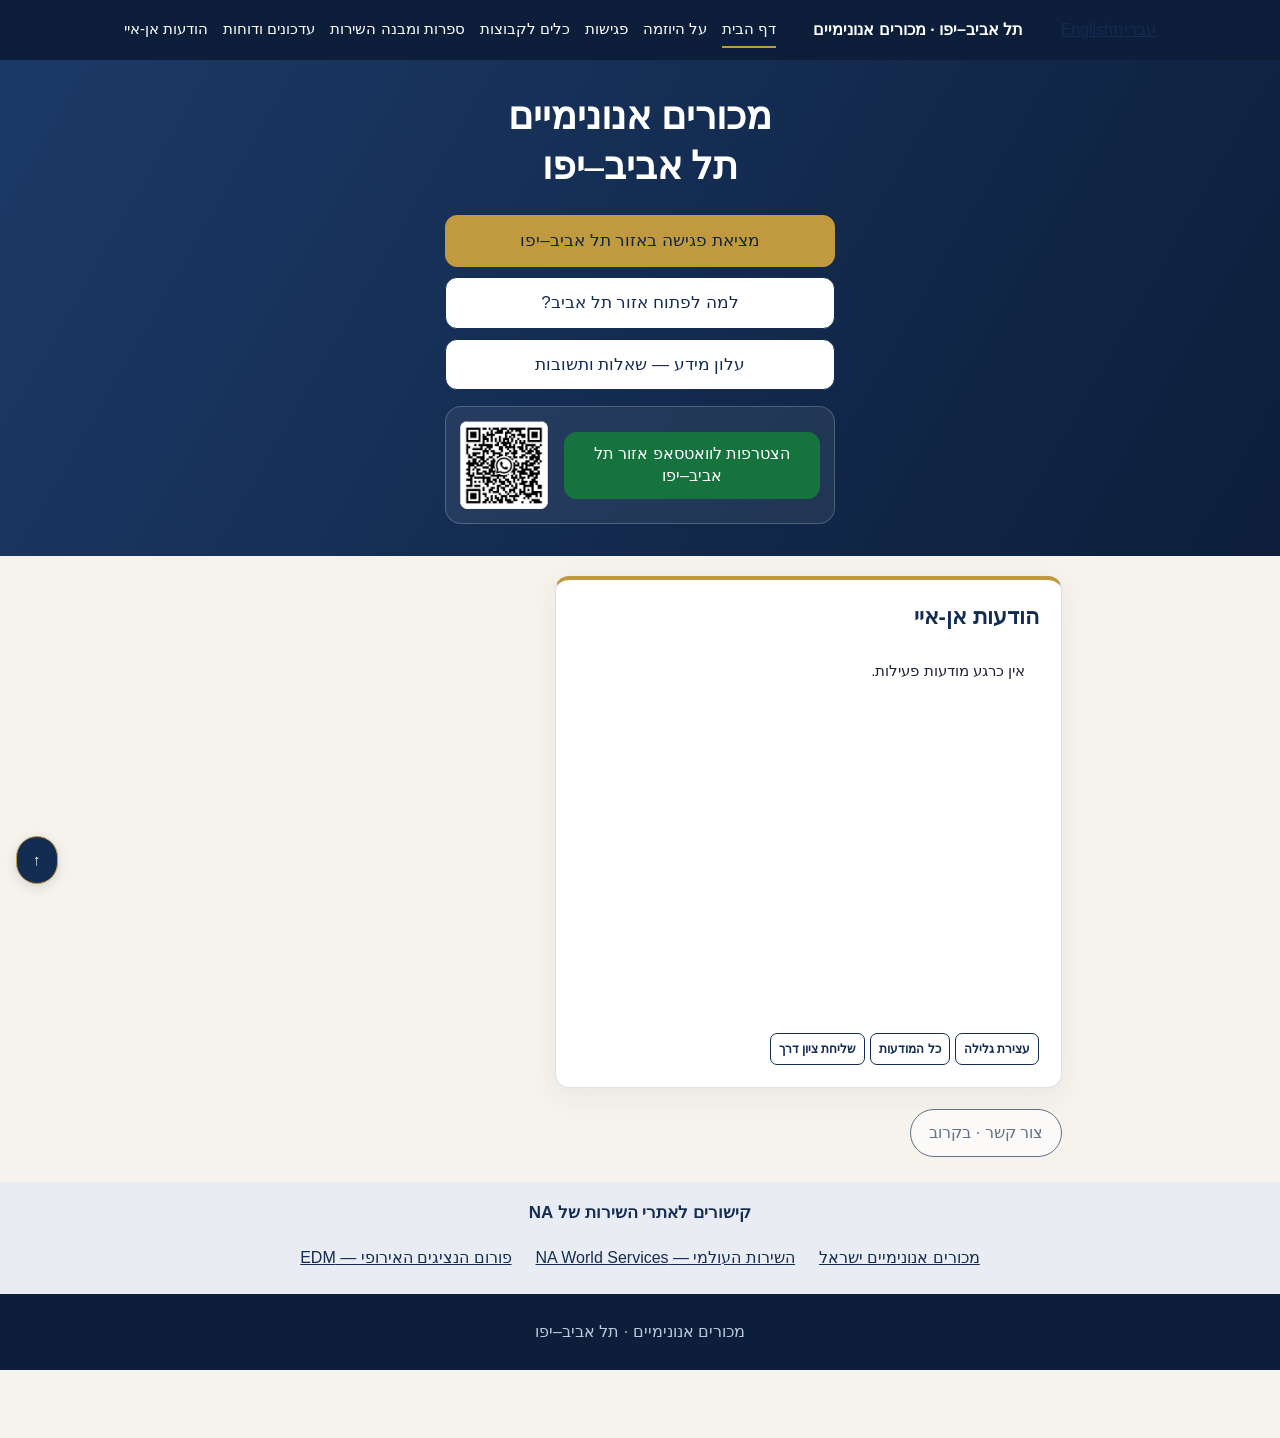
==== commit e3c86d97: "Load compact control row and close flyer spacing" ====
--- a/index.html
+++ b/index.html
@@ -1,4 +1,4 @@
-<!doctype html><html lang="he" dir="rtl"><head><meta charset="UTF-8"><meta name="viewport" content="width=device-width, initial-scale=1.0"><meta name="color-scheme" content="light only"><meta name="theme-color" content="#132c52"><title>מכורים אנונימיים · תל אביב–יפו | פגישות, שירות ועדכונים</title><meta name="description" content="מידע לקבוצות ולחברים בתל אביב–יפו: רשימת פגישות, הודעות אן-איי, קריאות, ספרות ומבנה השירות, היוזמה להקמת אזור וקישור לקבוצת הוואטסאפ."><link rel="canonical" href="https://na-tel-aviv.github.io/"><meta property="og:type" content="website"><meta property="og:locale" content="he_IL"><meta property="og:site_name" content="יוזמת אזור שירות תל אביב–יפו"><meta property="og:title" content="מכורים אנונימיים · תל אביב–יפו | פגישות ושירות"><meta property="og:description" content="מידע לקבוצות ולחברים בתל אביב–יפו: רשימת פגישות, הודעות אן-איי, קריאות, ספרות ומבנה השירות, היוזמה להקמת אזור וקישור לקבוצת הוואטסאפ."><meta property="og:url" content="https://na-tel-aviv.github.io/"><meta property="og:image" content="https://na-tel-aviv.github.io/assets/tel-aviv-share.jpg"><meta property="og:image:secure_url" content="https://na-tel-aviv.github.io/assets/tel-aviv-share.jpg"><meta property="og:image:type" content="image/jpeg"><meta property="og:image:width" content="1536"><meta property="og:image:height" content="1536"><meta property="og:image:alt" content="אזור תל אביב — סמל NA על רקע העיר בשעת ערב"><meta name="twitter:card" content="summary_large_image"><meta name="twitter:title" content="מכורים אנונימיים · תל אביב–יפו | פגישות ושירות"><meta name="twitter:description" content="מידע לקבוצות ולחברים בתל אביב–יפו: רשימת פגישות, הודעות אן-איי, קריאות, ספרות ומבנה השירות, היוזמה להקמת אזור וקישור לקבוצת הוואטסאפ."><meta name="twitter:image" content="https://na-tel-aviv.github.io/assets/tel-aviv-share.jpg"><link rel="stylesheet" href="community-v5.css?v=attached-compact-20261108"><script src="community-v5.js?v=separate-board-20261108" defer></script><style>
+<!doctype html><html lang="he" dir="rtl"><head><meta charset="UTF-8"><meta name="viewport" content="width=device-width, initial-scale=1.0"><meta name="color-scheme" content="light only"><meta name="theme-color" content="#132c52"><title>מכורים אנונימיים · תל אביב–יפו | פגישות, שירות ועדכונים</title><meta name="description" content="מידע לקבוצות ולחברים בתל אביב–יפו: רשימת פגישות, הודעות אן-איי, קריאות, ספרות ומבנה השירות, היוזמה להקמת אזור וקישור לקבוצת הוואטסאפ."><link rel="canonical" href="https://na-tel-aviv.github.io/"><meta property="og:type" content="website"><meta property="og:locale" content="he_IL"><meta property="og:site_name" content="יוזמת אזור שירות תל אביב–יפו"><meta property="og:title" content="מכורים אנונימיים · תל אביב–יפו | פגישות ושירות"><meta property="og:description" content="מידע לקבוצות ולחברים בתל אביב–יפו: רשימת פגישות, הודעות אן-איי, קריאות, ספרות ומבנה השירות, היוזמה להקמת אזור וקישור לקבוצת הוואטסאפ."><meta property="og:url" content="https://na-tel-aviv.github.io/"><meta property="og:image" content="https://na-tel-aviv.github.io/assets/tel-aviv-share.jpg"><meta property="og:image:secure_url" content="https://na-tel-aviv.github.io/assets/tel-aviv-share.jpg"><meta property="og:image:type" content="image/jpeg"><meta property="og:image:width" content="1536"><meta property="og:image:height" content="1536"><meta property="og:image:alt" content="אזור תל אביב — סמל NA על רקע העיר בשעת ערב"><meta name="twitter:card" content="summary_large_image"><meta name="twitter:title" content="מכורים אנונימיים · תל אביב–יפו | פגישות ושירות"><meta name="twitter:description" content="מידע לקבוצות ולחברים בתל אביב–יפו: רשימת פגישות, הודעות אן-איי, קריאות, ספרות ומבנה השירות, היוזמה להקמת אזור וקישור לקבוצת הוואטסאפ."><meta name="twitter:image" content="https://na-tel-aviv.github.io/assets/tel-aviv-share.jpg"><link rel="stylesheet" href="community-v5.css?v=controls-row-20261108"><script src="community-v5.js?v=controls-row-20261108" defer></script><style>
 .home .hub-hero{padding:32px 20px}.home .hub-hero h1{font-size:38px;line-height:1.3;margin:0 auto 24px}.home .home-actions{display:grid;grid-template-columns:1fr;gap:10px;max-width:390px;margin:0 auto}.home .home-actions>.action{display:flex;align-items:center;justify-content:center;min-height:48px;padding:10px 16px;margin:0;border-radius:12px;font-size:17px}.home-join-row{display:flex;align-items:center;justify-content:space-between;gap:16px;margin-top:6px;padding:14px;background:rgba(255,255,255,.07);border:1px solid rgba(255,255,255,.2);border-radius:16px}.home .home-join-row .whatsapp-qr{width:88px;flex:0 0 88px;border-radius:8px}.home .home-join-row .whatsapp-button{display:flex;align-items:center;justify-content:center;flex:1;min-height:48px;max-width:none;margin:0;padding:10px 12px;border-radius:12px;font-size:16px;line-height:1.4;text-align:center}.home #home-board h2{font-size:22px}.home .compact-home{padding:20px 18px}.home header.nav{padding:12px 0}.home .site-links{gap:5px 15px}
 @media(max-width:600px){.home .brand{font-size:14px;text-align:center}.home .site-links{display:grid;grid-template-columns:repeat(3,minmax(0,1fr));gap:2px 8px;margin-top:10px;text-align:center;align-items:center}.home .site-links a{font-size:12px;line-height:1.35;padding:6px 0}.home .site-links a:nth-child(5){grid-column:span 2}.home .hub-hero{padding:28px 20px}.home .hub-hero h1{font-size:30px;margin-bottom:22px}.home .home-actions>.action{font-size:16px}.home .home-join-row{gap:12px;padding:12px}.home .home-join-row .whatsapp-qr{width:80px;flex-basis:80px}.home .home-join-row .whatsapp-button{font-size:15px;padding:10px 8px}.home .container{padding:0 16px}}
 </style><link rel="stylesheet" href="typography-meoded-v2.css"><link rel="stylesheet" href="bilingual.css?v=1"><script src="i18n.js?v=9" defer></script></head><body class="home"><header class="nav"></header><main><section class="hub-hero"><h1>מכורים אנונימיים<br>תל אביב–יפו</h1><div class="home-actions"><a class="action primary home-gold" href="meetings.html">מציאת פגישה באזור תל אביב–יפו</a><a class="action" href="initiative.html">למה לפתוח אזור תל אביב?</a><a class="action" href="leaflet.html">עלון מידע — שאלות ותשובות</a><div class="home-join-row"><a class="action whatsapp-button" href="https://chat.whatsapp.com/EUOjk9FN8PeHu8zRY08g4K?s=cl&amp;p=a&amp;mlu=4&amp;ilr=4" target="_blank" rel="noopener noreferrer">הצטרפות לוואטסאפ אזור תל אביב–יפו</a><a href="https://chat.whatsapp.com/EUOjk9FN8PeHu8zRY08g4K?s=cl&amp;p=a&amp;mlu=4&amp;ilr=4" target="_blank" rel="noopener noreferrer" class="whatsapp-qr" aria-label="הצטרפות לקבוצת הוואטסאפ באמצעות קוד QR"><img src="[data-uri]" alt="קוד QR להצטרפות לקבוצת אזור תל אביב בדרך" width="1384" height="1536"></a></div></div></section><div class="hub-main compact-home"><div id="home-board"></div><div class="home-utilities"><button class="action" disabled>צור קשר · בקרוב</button></div></div></main><footer>מכורים אנונימיים · תל אביב–יפו</footer></body></html>
--- a/community-v5.css
+++ b/community-v5.css
@@ -140,3 +140,41 @@
     white-space:normal!important;
   }
 }
+
+
+/* Unified compact action row and 8px separation between the two boards */
+.home #home-board{row-gap:8px!important;column-gap:8px!important}
+.home #home-board>#bulletin{border-radius:14px!important}
+.home #home-board>.na-event-flyer-board{border-radius:14px!important}
+.home #home-board>#bulletin .na-notice-controls{
+  display:flex!important;flex-direction:row!important;flex-wrap:nowrap!important;
+  align-items:center!important;justify-content:flex-start!important;
+  gap:5px!important;width:100%!important;max-width:100%!important;
+  box-sizing:border-box!important;margin:10px 0 0!important;padding:0!important;
+}
+.home #home-board>#bulletin .na-notice-controls>.action,
+.home #home-board>#bulletin .na-notice-controls>#open-milestone{
+  box-sizing:border-box!important;display:inline-flex!important;
+  align-items:center!important;justify-content:center!important;
+  flex:0 1 auto!important;width:auto!important;min-width:0!important;
+  max-width:none!important;min-height:32px!important;
+  padding:5px 8px!important;margin:0!important;
+  font-size:12px!important;font-weight:600!important;
+  line-height:1.2!important;white-space:nowrap!important;
+  border-radius:7px!important;text-align:center!important;
+  box-shadow:none!important;
+}
+@media(max-width:400px){
+  .home #home-board>#bulletin .na-notice-controls{gap:4px!important}
+  .home #home-board>#bulletin .na-notice-controls>.action,
+  .home #home-board>#bulletin .na-notice-controls>#open-milestone{
+    font-size:11px!important;padding:5px 6px!important;min-height:30px!important;
+  }
+}
+@media(max-width:330px){
+  .home #home-board>#bulletin .na-notice-controls{flex-wrap:wrap!important}
+}
+@media(max-width:1100px){
+  .home #home-board{gap:8px!important}
+  .home #home-board>#bulletin,.home #home-board>.na-event-flyer-board{margin:0!important}
+}
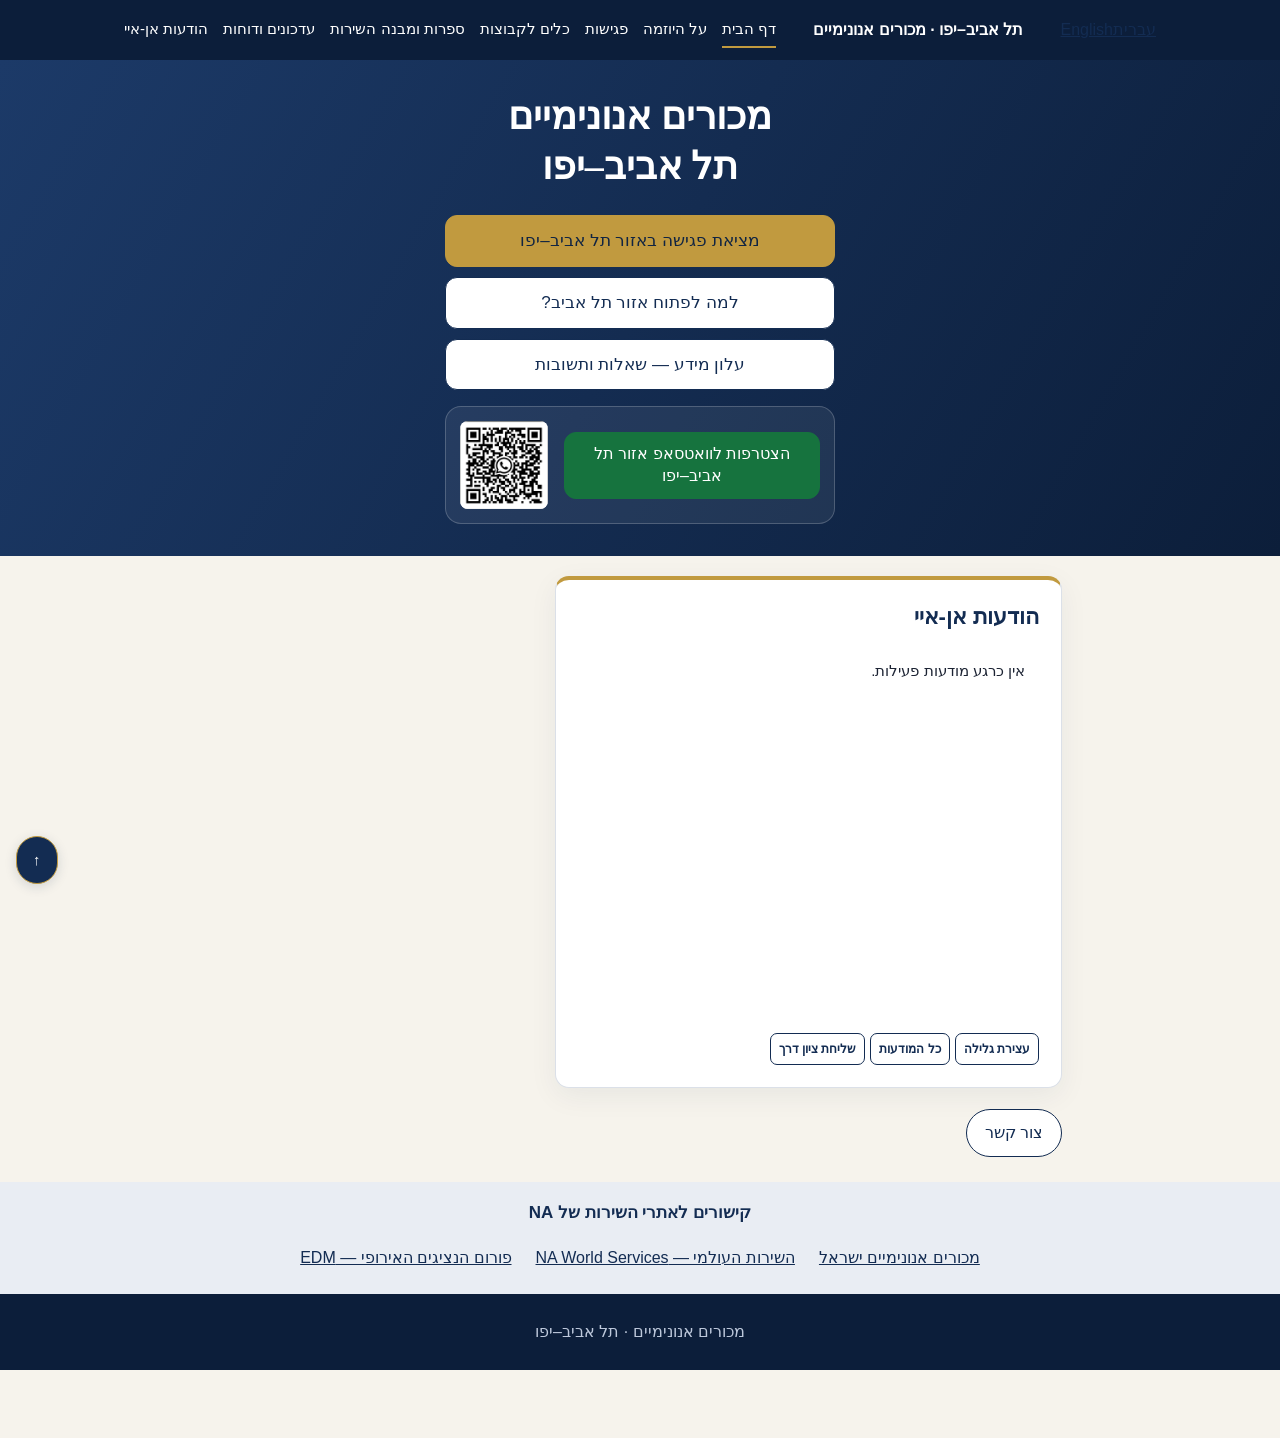
==== commit 096bec34: "Enable Tel Aviv NA contact email link" ====
--- a/index.html
+++ b/index.html
@@ -1,4 +1,4 @@
-<!doctype html><html lang="he" dir="rtl"><head><meta charset="UTF-8"><meta name="viewport" content="width=device-width, initial-scale=1.0"><meta name="color-scheme" content="light only"><meta name="theme-color" content="#132c52"><title>מכורים אנונימיים · תל אביב–יפו | פגישות, שירות ועדכונים</title><meta name="description" content="מידע לקבוצות ולחברים בתל אביב–יפו: רשימת פגישות, הודעות אן-איי, קריאות, ספרות ומבנה השירות, היוזמה להקמת אזור וקישור לקבוצת הוואטסאפ."><link rel="canonical" href="https://na-tel-aviv.github.io/"><meta property="og:type" content="website"><meta property="og:locale" content="he_IL"><meta property="og:site_name" content="יוזמת אזור שירות תל אביב–יפו"><meta property="og:title" content="מכורים אנונימיים · תל אביב–יפו | פגישות ושירות"><meta property="og:description" content="מידע לקבוצות ולחברים בתל אביב–יפו: רשימת פגישות, הודעות אן-איי, קריאות, ספרות ומבנה השירות, היוזמה להקמת אזור וקישור לקבוצת הוואטסאפ."><meta property="og:url" content="https://na-tel-aviv.github.io/"><meta property="og:image" content="https://na-tel-aviv.github.io/assets/tel-aviv-share.jpg"><meta property="og:image:secure_url" content="https://na-tel-aviv.github.io/assets/tel-aviv-share.jpg"><meta property="og:image:type" content="image/jpeg"><meta property="og:image:width" content="1536"><meta property="og:image:height" content="1536"><meta property="og:image:alt" content="אזור תל אביב — סמל NA על רקע העיר בשעת ערב"><meta name="twitter:card" content="summary_large_image"><meta name="twitter:title" content="מכורים אנונימיים · תל אביב–יפו | פגישות ושירות"><meta name="twitter:description" content="מידע לקבוצות ולחברים בתל אביב–יפו: רשימת פגישות, הודעות אן-איי, קריאות, ספרות ומבנה השירות, היוזמה להקמת אזור וקישור לקבוצת הוואטסאפ."><meta name="twitter:image" content="https://na-tel-aviv.github.io/assets/tel-aviv-share.jpg"><link rel="stylesheet" href="community-v5.css?v=controls-row-20261108"><script src="community-v5.js?v=controls-row-20261108" defer></script><style>
+<!doctype html><html lang="he" dir="rtl"><head><meta charset="UTF-8"><meta name="viewport" content="width=device-width, initial-scale=1.0"><meta name="color-scheme" content="light only"><meta name="theme-color" content="#132c52"><title>מכורים אנונימיים · תל אביב–יפו | פגישות, שירות ועדכונים</title><meta name="description" content="מידע לקבוצות ולחברים בתל אביב–יפו: רשימת פגישות, הודעות אן-איי, קריאות, ספרות ומבנה השירות, היוזמה להקמת אזור וקישור לקבוצת הוואטסאפ."><link rel="canonical" href="https://na-tel-aviv.github.io/"><meta property="og:type" content="website"><meta property="og:locale" content="he_IL"><meta property="og:site_name" content="יוזמת אזור שירות תל אביב–יפו"><meta property="og:title" content="מכורים אנונימיים · תל אביב–יפו | פגישות ושירות"><meta property="og:description" content="מידע לקבוצות ולחברים בתל אביב–יפו: רשימת פגישות, הודעות אן-איי, קריאות, ספרות ומבנה השירות, היוזמה להקמת אזור וקישור לקבוצת הוואטסאפ."><meta property="og:url" content="https://na-tel-aviv.github.io/"><meta property="og:image" content="https://na-tel-aviv.github.io/assets/tel-aviv-share.jpg"><meta property="og:image:secure_url" content="https://na-tel-aviv.github.io/assets/tel-aviv-share.jpg"><meta property="og:image:type" content="image/jpeg"><meta property="og:image:width" content="1536"><meta property="og:image:height" content="1536"><meta property="og:image:alt" content="אזור תל אביב — סמל NA על רקע העיר בשעת ערב"><meta name="twitter:card" content="summary_large_image"><meta name="twitter:title" content="מכורים אנונימיים · תל אביב–יפו | פגישות ושירות"><meta name="twitter:description" content="מידע לקבוצות ולחברים בתל אביב–יפו: רשימת פגישות, הודעות אן-איי, קריאות, ספרות ומבנה השירות, היוזמה להקמת אזור וקישור לקבוצת הוואטסאפ."><meta name="twitter:image" content="https://na-tel-aviv.github.io/assets/tel-aviv-share.jpg"><link rel="stylesheet" href="community-v5.css?v=short-notices-20261108"><script src="community-v5.js?v=controls-row-20261108" defer></script><style>
 .home .hub-hero{padding:32px 20px}.home .hub-hero h1{font-size:38px;line-height:1.3;margin:0 auto 24px}.home .home-actions{display:grid;grid-template-columns:1fr;gap:10px;max-width:390px;margin:0 auto}.home .home-actions>.action{display:flex;align-items:center;justify-content:center;min-height:48px;padding:10px 16px;margin:0;border-radius:12px;font-size:17px}.home-join-row{display:flex;align-items:center;justify-content:space-between;gap:16px;margin-top:6px;padding:14px;background:rgba(255,255,255,.07);border:1px solid rgba(255,255,255,.2);border-radius:16px}.home .home-join-row .whatsapp-qr{width:88px;flex:0 0 88px;border-radius:8px}.home .home-join-row .whatsapp-button{display:flex;align-items:center;justify-content:center;flex:1;min-height:48px;max-width:none;margin:0;padding:10px 12px;border-radius:12px;font-size:16px;line-height:1.4;text-align:center}.home #home-board h2{font-size:22px}.home .compact-home{padding:20px 18px}.home header.nav{padding:12px 0}.home .site-links{gap:5px 15px}
 @media(max-width:600px){.home .brand{font-size:14px;text-align:center}.home .site-links{display:grid;grid-template-columns:repeat(3,minmax(0,1fr));gap:2px 8px;margin-top:10px;text-align:center;align-items:center}.home .site-links a{font-size:12px;line-height:1.35;padding:6px 0}.home .site-links a:nth-child(5){grid-column:span 2}.home .hub-hero{padding:28px 20px}.home .hub-hero h1{font-size:30px;margin-bottom:22px}.home .home-actions>.action{font-size:16px}.home .home-join-row{gap:12px;padding:12px}.home .home-join-row .whatsapp-qr{width:80px;flex-basis:80px}.home .home-join-row .whatsapp-button{font-size:15px;padding:10px 8px}.home .container{padding:0 16px}}
-</style><link rel="stylesheet" href="typography-meoded-v2.css"><link rel="stylesheet" href="bilingual.css?v=1"><script src="i18n.js?v=9" defer></script></head><body class="home"><header class="nav"></header><main><section class="hub-hero"><h1>מכורים אנונימיים<br>תל אביב–יפו</h1><div class="home-actions"><a class="action primary home-gold" href="meetings.html">מציאת פגישה באזור תל אביב–יפו</a><a class="action" href="initiative.html">למה לפתוח אזור תל אביב?</a><a class="action" href="leaflet.html">עלון מידע — שאלות ותשובות</a><div class="home-join-row"><a class="action whatsapp-button" href="https://chat.whatsapp.com/EUOjk9FN8PeHu8zRY08g4K?s=cl&amp;p=a&amp;mlu=4&amp;ilr=4" target="_blank" rel="noopener noreferrer">הצטרפות לוואטסאפ אזור תל אביב–יפו</a><a href="https://chat.whatsapp.com/EUOjk9FN8PeHu8zRY08g4K?s=cl&amp;p=a&amp;mlu=4&amp;ilr=4" target="_blank" rel="noopener noreferrer" class="whatsapp-qr" aria-label="הצטרפות לקבוצת הוואטסאפ באמצעות קוד QR"><img src="[data-uri]" alt="קוד QR להצטרפות לקבוצת אזור תל אביב בדרך" width="1384" height="1536"></a></div></div></section><div class="hub-main compact-home"><div id="home-board"></div><div class="home-utilities"><button class="action" disabled>צור קשר · בקרוב</button></div></div></main><footer>מכורים אנונימיים · תל אביב–יפו</footer></body></html>
+</style><link rel="stylesheet" href="typography-meoded-v2.css"><link rel="stylesheet" href="bilingual.css?v=1"><script src="i18n.js?v=9" defer></script></head><body class="home"><header class="nav"></header><main><section class="hub-hero"><h1>מכורים אנונימיים<br>תל אביב–יפו</h1><div class="home-actions"><a class="action primary home-gold" href="meetings.html">מציאת פגישה באזור תל אביב–יפו</a><a class="action" href="initiative.html">למה לפתוח אזור תל אביב?</a><a class="action" href="leaflet.html">עלון מידע — שאלות ותשובות</a><div class="home-join-row"><a class="action whatsapp-button" href="https://chat.whatsapp.com/EUOjk9FN8PeHu8zRY08g4K?s=cl&amp;p=a&amp;mlu=4&amp;ilr=4" target="_blank" rel="noopener noreferrer">הצטרפות לוואטסאפ אזור תל אביב–יפו</a><a href="https://chat.whatsapp.com/EUOjk9FN8PeHu8zRY08g4K?s=cl&amp;p=a&amp;mlu=4&amp;ilr=4" target="_blank" rel="noopener noreferrer" class="whatsapp-qr" aria-label="הצטרפות לקבוצת הוואטסאפ באמצעות קוד QR"><img src="[data-uri]